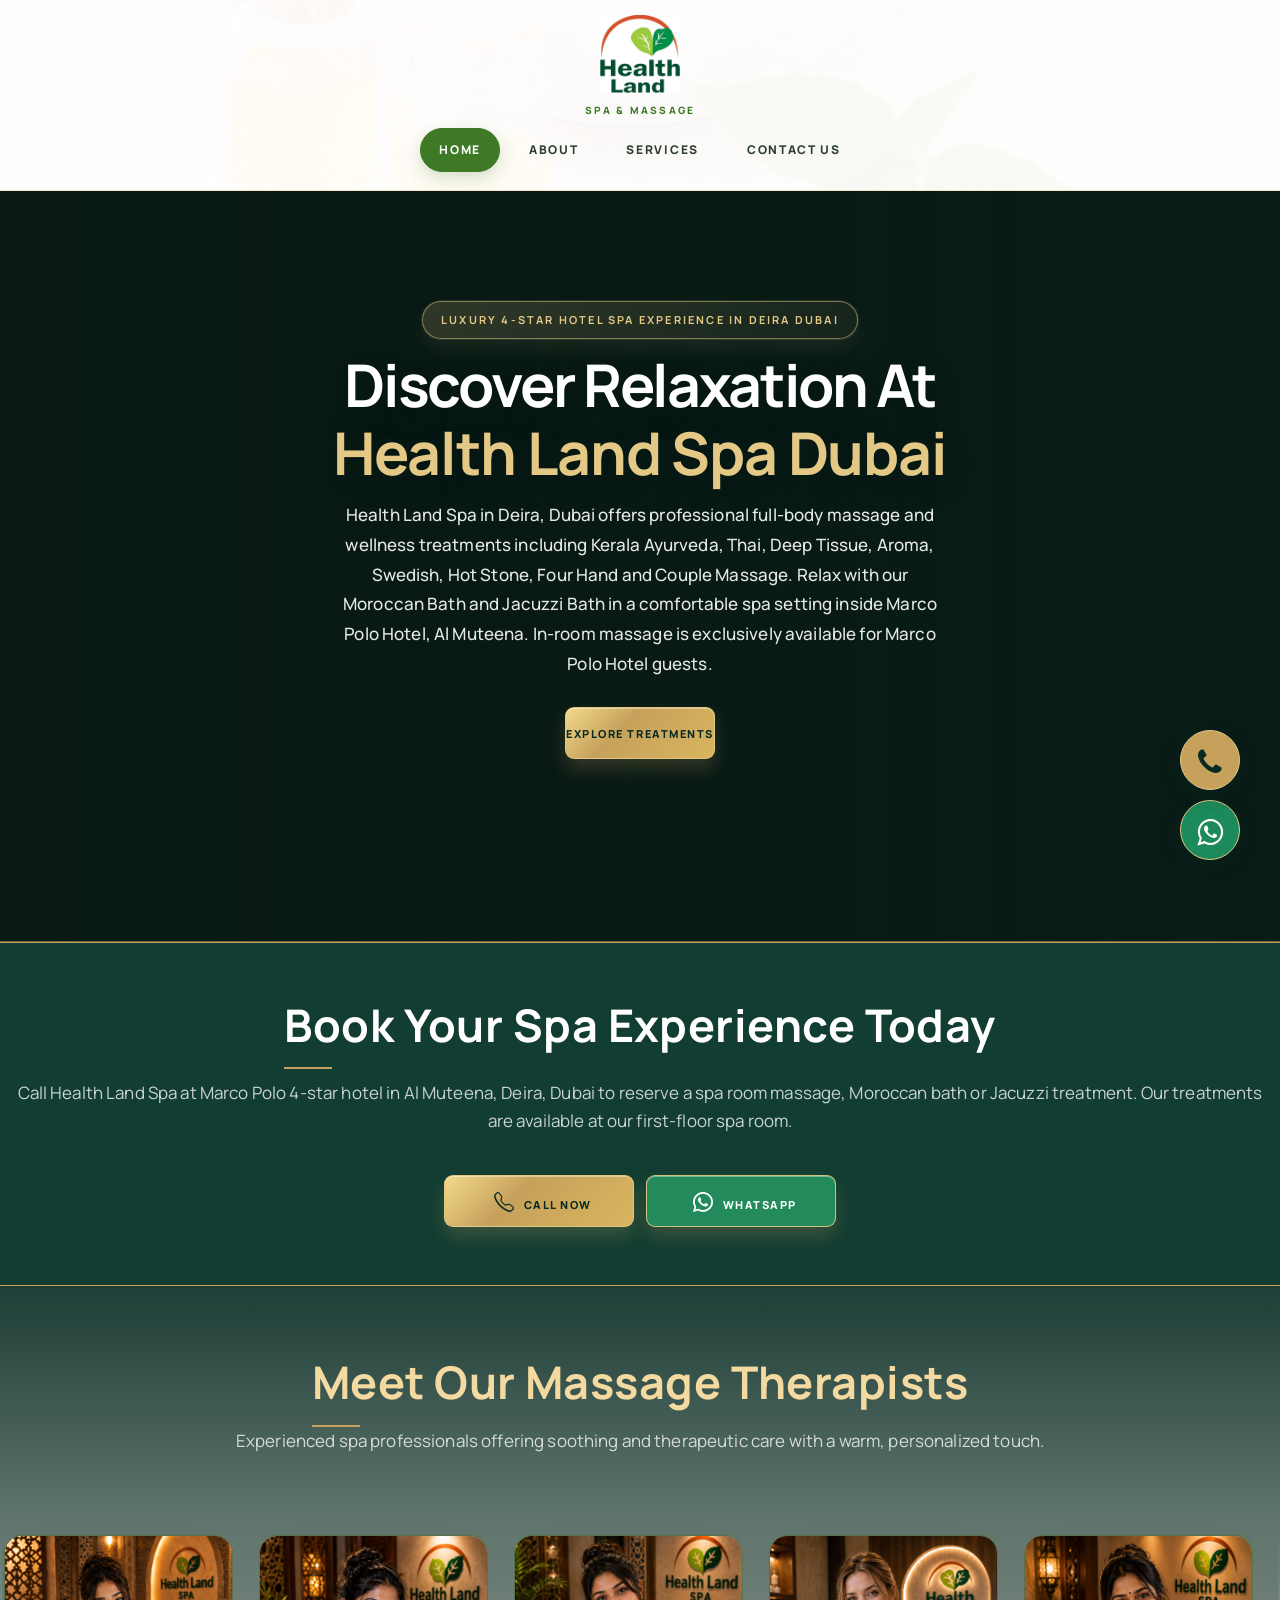
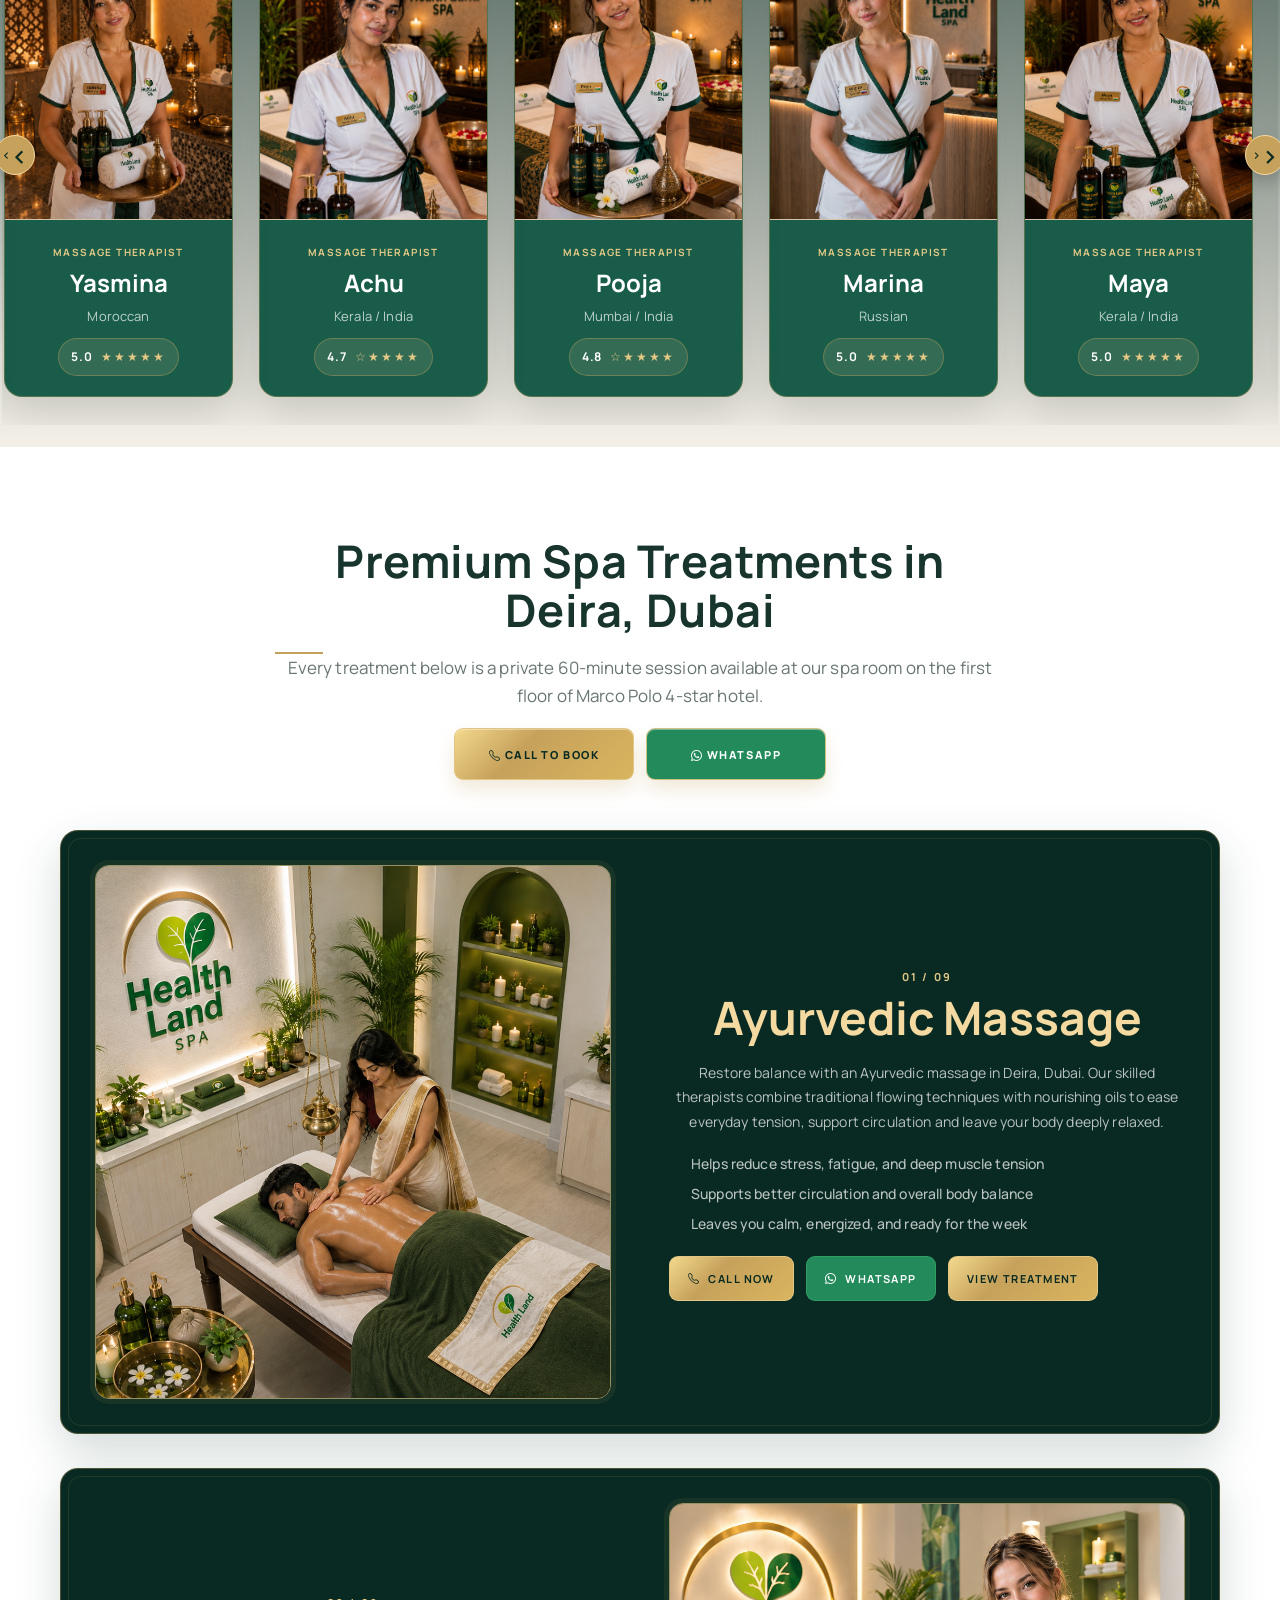
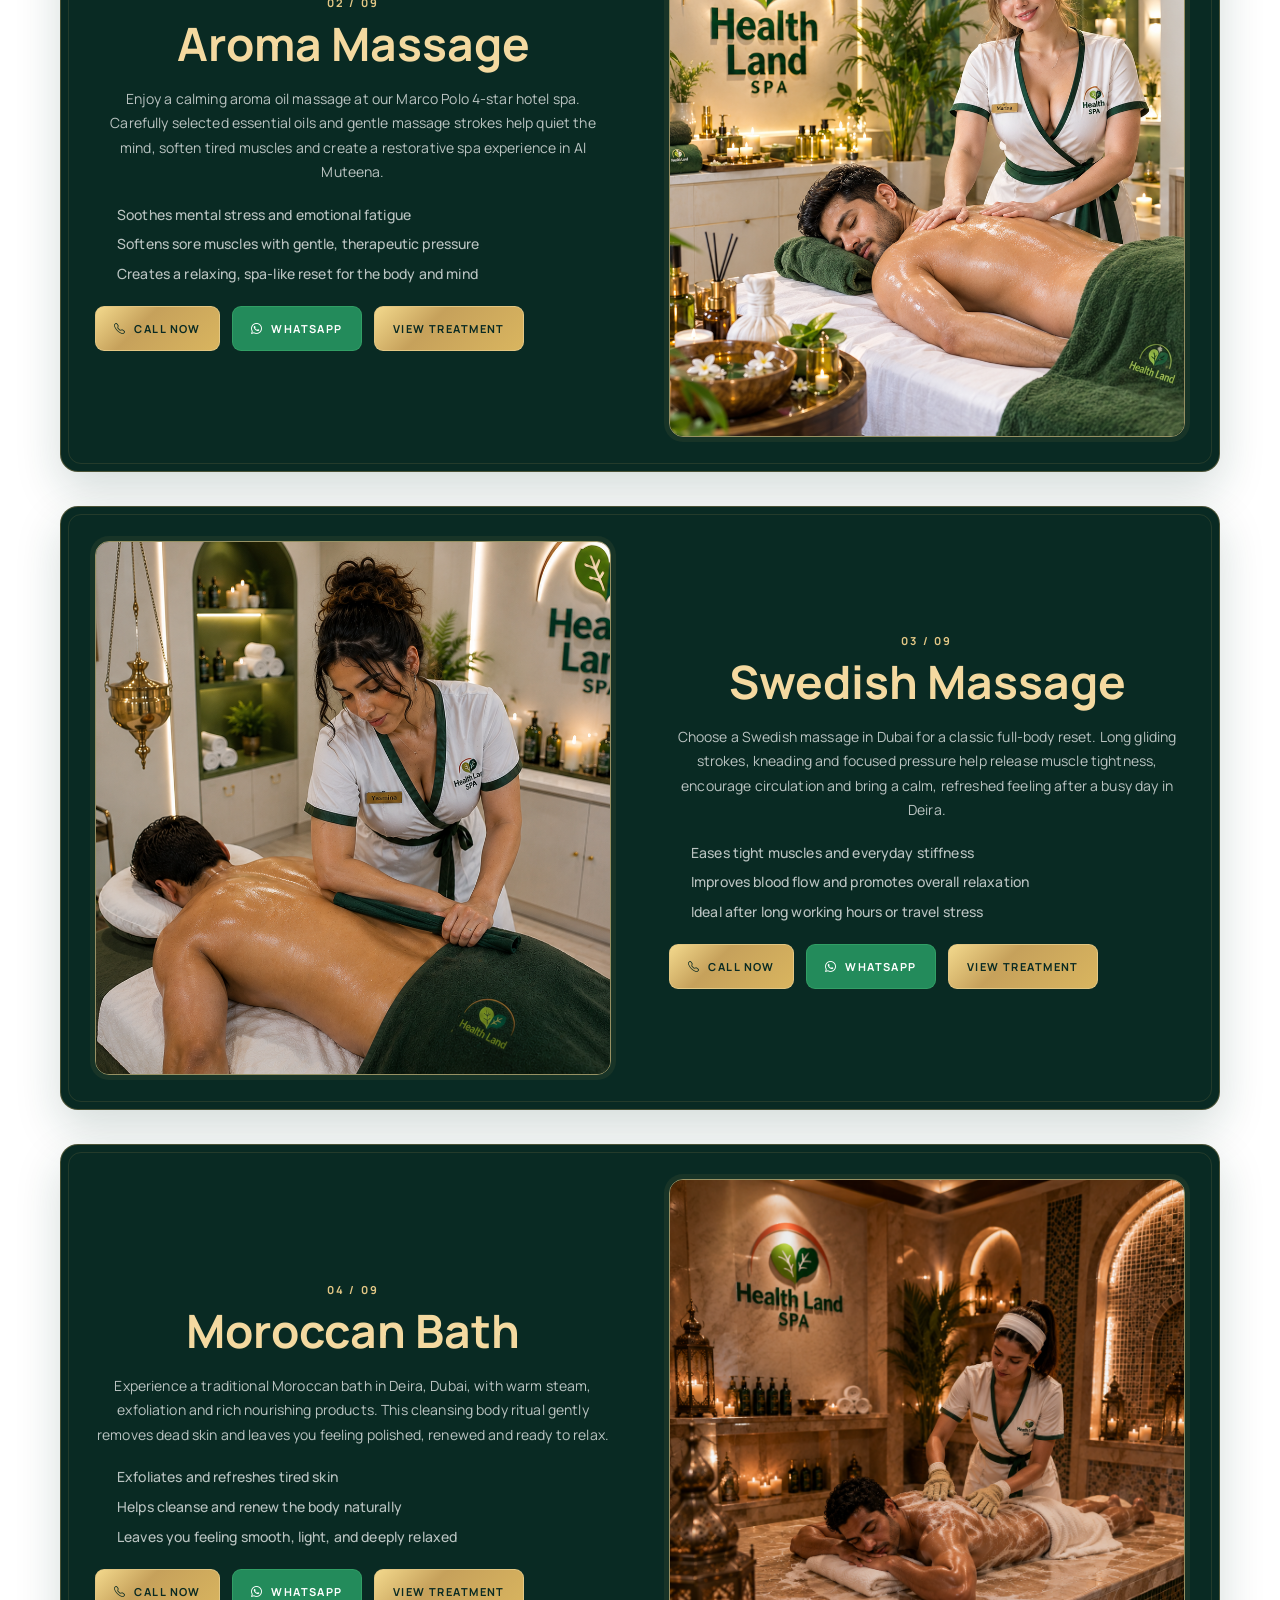
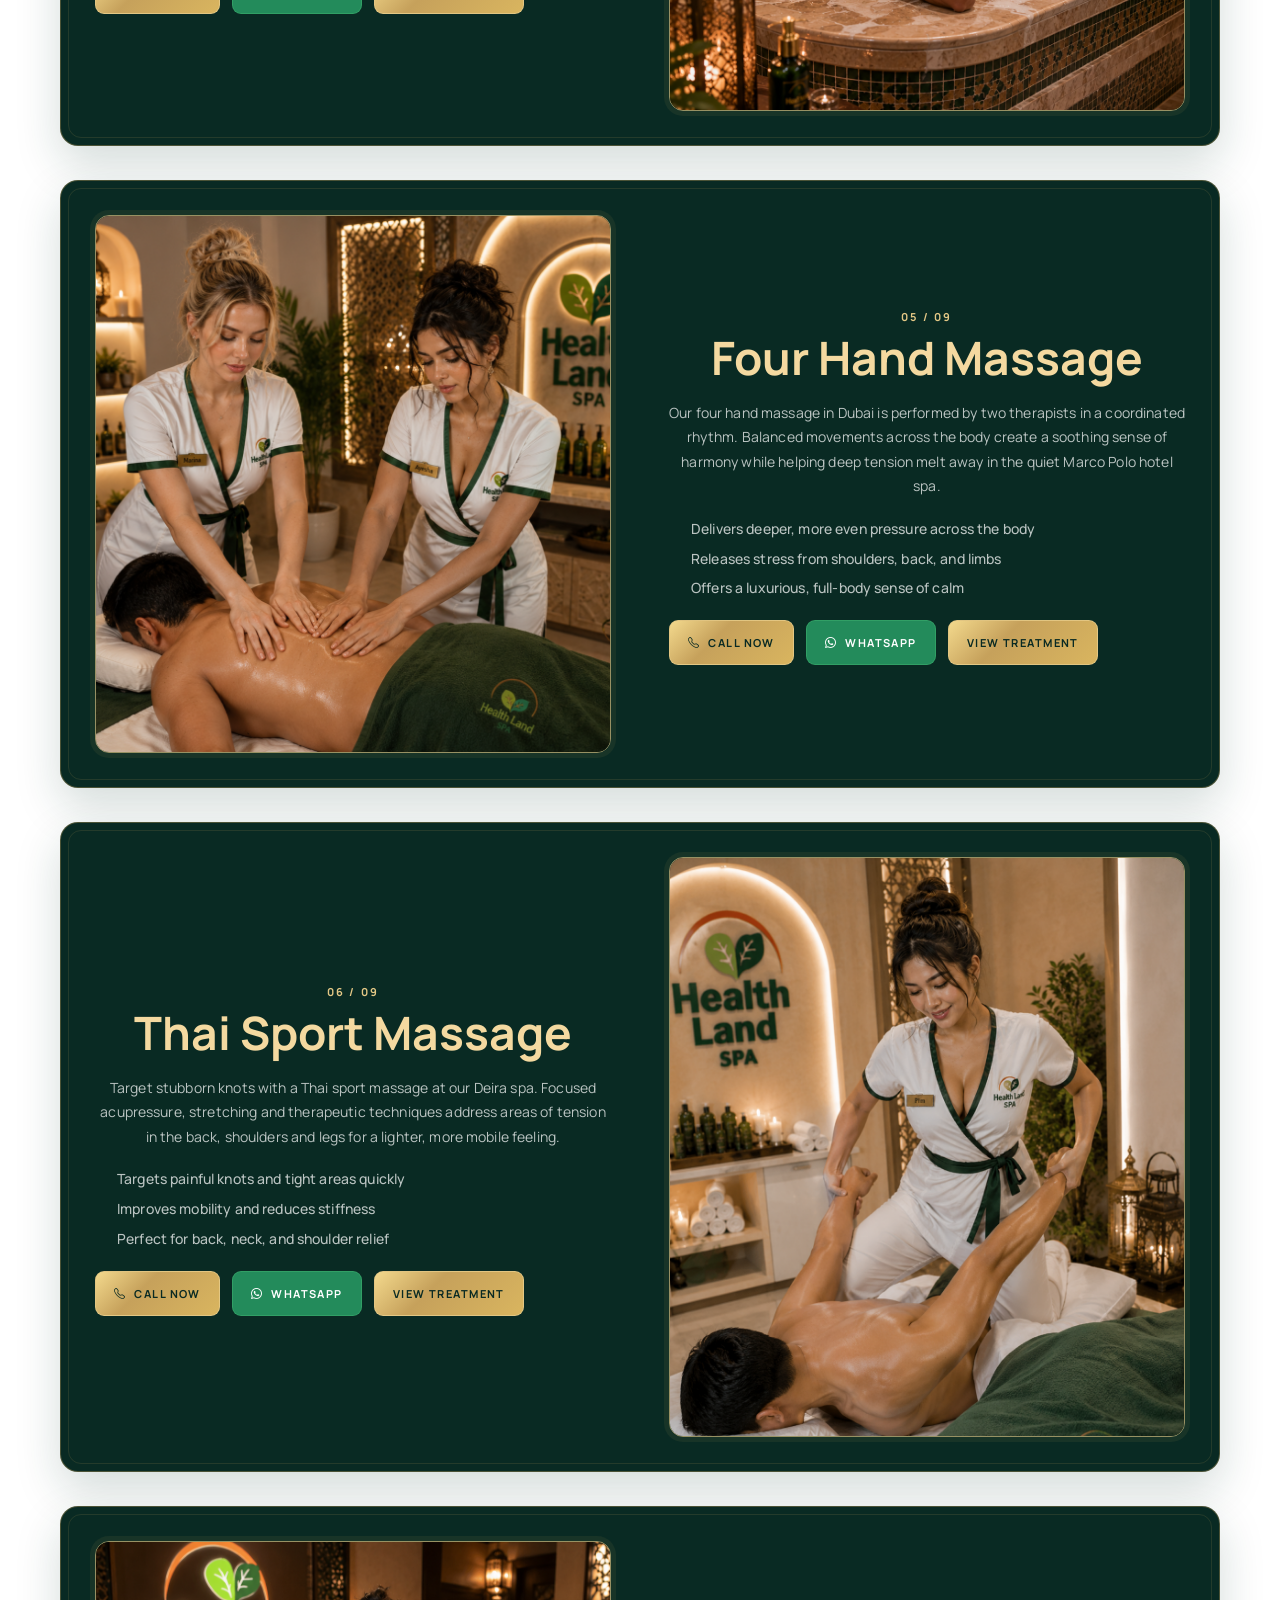
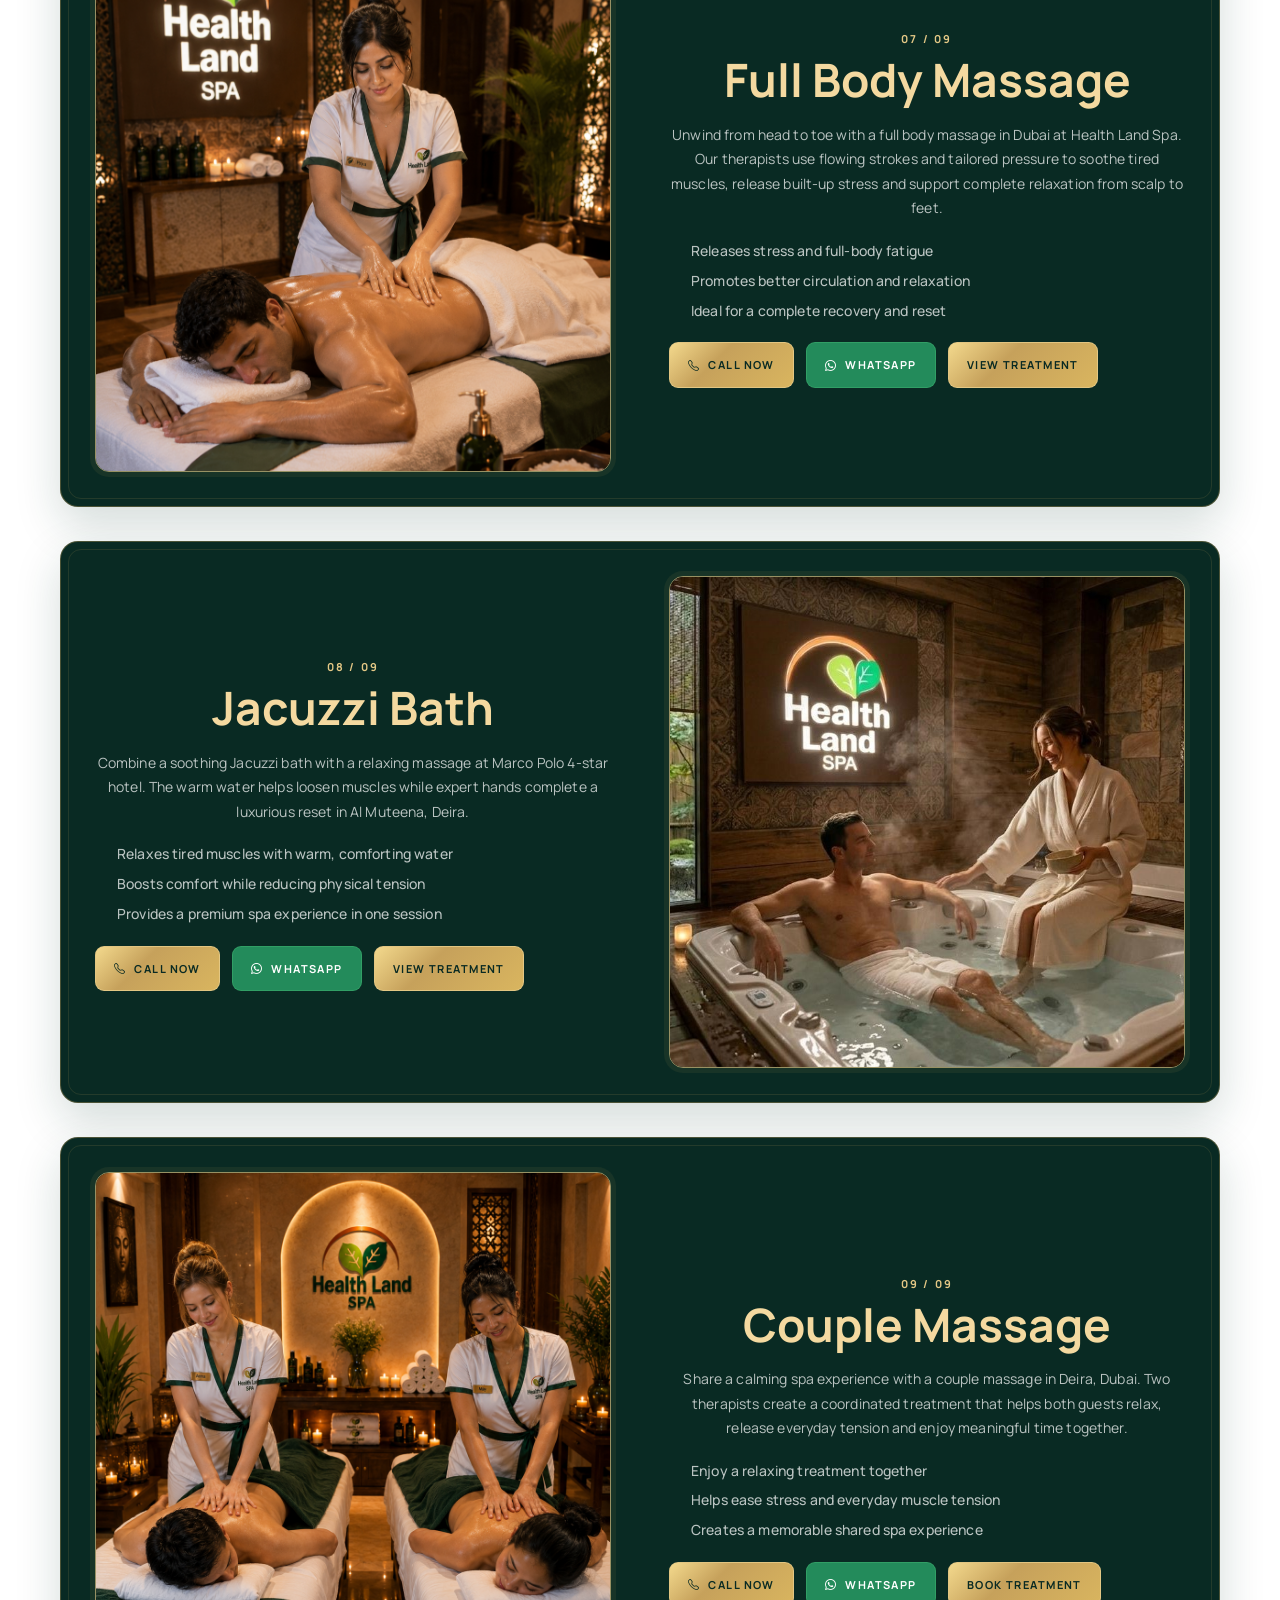
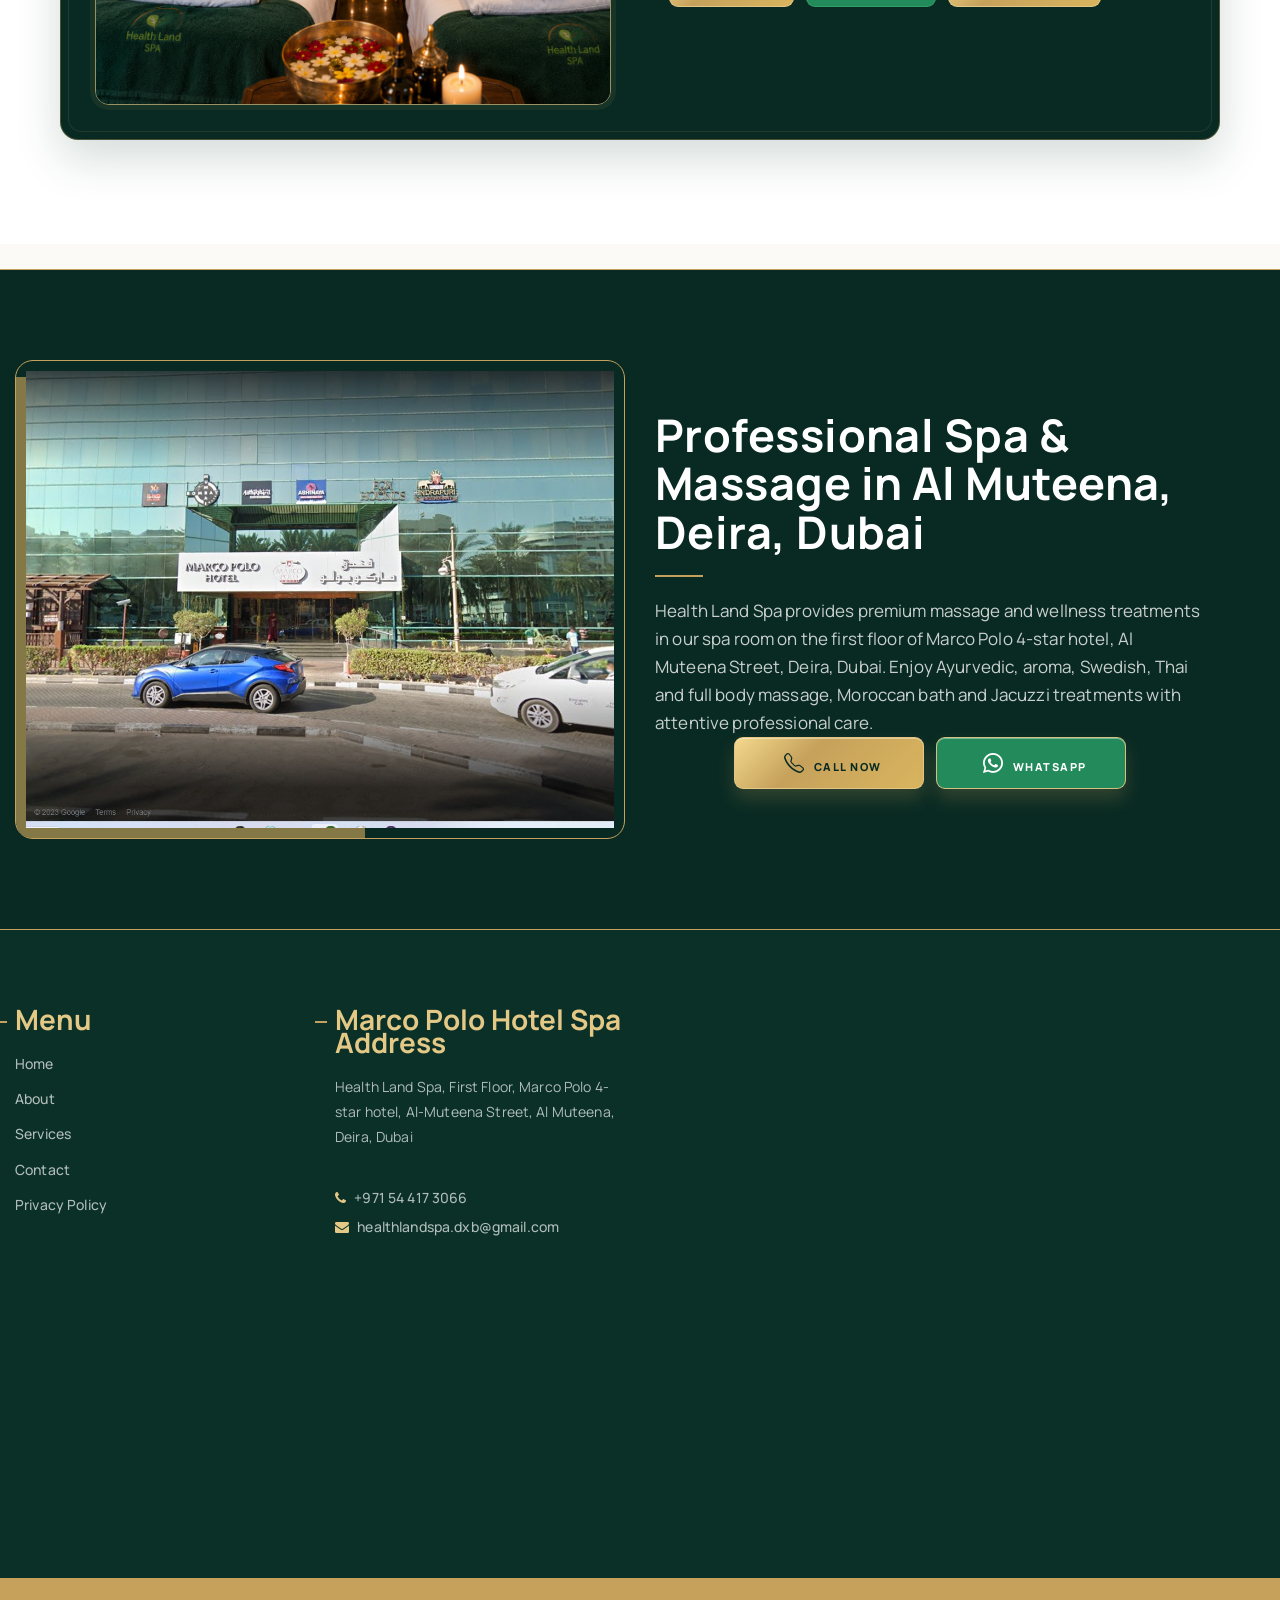
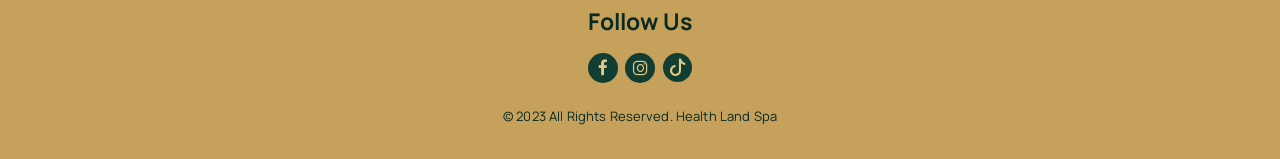
==== index.html @ 09508b59 "first commit" ====
<!DOCTYPE html>
<html lang="en">
   <head>
      <!-- basic -->
      <meta charset="utf-8">
      <meta http-equiv="X-UA-Compatible" content="IE=edge">
      <!-- mobile metas -->
      <meta name="viewport" content="width=device-width, initial-scale=1">
      <meta name="viewport" content="initial-scale=1, maximum-scale=1">
      <!-- site metas -->
      <title>Health Land Spa | Massage &amp; Moroccan Bath in Deira, Dubai</title>
      <meta name="title" content="Health Land Spa &amp; Massage | Al Muteena, Deira, Dubai">
      <meta property="og:title" content="Health Land Spa &amp; Massage at Marco Polo 4-Star Hotel, Deira Dubai" />
      <meta property="og:description" content="Premium Massage, Jacuzzi bath and Moroccan bath treatments at Health Land Spa inside Marco Polo 4-star hotel in Al Muteena, Deira, Dubai." />
      <meta name="keywords" content="spa in Deira Dubai, spa in Al Muteena, massage center Deira, massage in Dubai, premium spa Dubai, Marco Polo 4-star hotel spa, Moroccan bath Dubai, Jacuzzi bath Dubai, Ayurvedic massage Dubai, aroma massage Deira, Swedish massage Dubai, Thai massage Deira, full body massage Dubai, four hand massage Dubai">
      <meta name="description" content="Health Land Spa is a premium spa and massage center inside Marco Polo 4-star hotel in Al Muteena, Deira, Dubai. Enjoy Ayurvedic, aroma, Swedish, Thai and full body massage, Moroccan bath and Jacuzzi treatments.">
      <meta name="robots" content="index, follow">
      <meta name="geo.region" content="AE-DU">
      <meta name="geo.placename" content="Al Muteena, Deira, Dubai">
      <meta name="geo.position" content="25.273743;55.318603">
      <meta name="author" content="">
      <script type="application/ld+json">
      {
         "@context": "https://schema.org",
         "@type": "DaySpa",
         "name": "Health Land Spa & Massage",
         "description": "Premium Massage, Moroccan bath and Jacuzzi spa treatments inside Marco Polo 4-star hotel in Al Muteena, Deira, Dubai.",
         "url": "https://healthlandspadubai.com/",
         "telephone": "+971544173066",
         "email": "healthlandspa.dxb@gmail.com",
         "priceRange": "AED 120-220",
         "address": { "@type": "PostalAddress", "streetAddress": "First Floor, Marco Polo 4-star Hotel, Al-Muteena Street", "addressLocality": "Deira, Dubai", "addressCountry": "AE" },
         "geo": { "@type": "GeoCoordinates", "latitude": 25.273743, "longitude": 55.318603 },
         "hasOfferCatalog": { "@type": "OfferCatalog", "name": "Spa and massage treatments", "itemListElement": [
            { "@type": "Offer", "itemOffered": { "@type": "Service", "name": "Ayurvedic Massage in Dubai" } },
            { "@type": "Offer", "itemOffered": { "@type": "Service", "name": "Aroma Massage in Deira" } },
            { "@type": "Offer", "itemOffered": { "@type": "Service", "name": "Moroccan Bath in Dubai" } },
            { "@type": "Offer", "itemOffered": { "@type": "Service", "name": "Jacuzzi Bath with Massage" } },
            { "@type": "Offer", "itemOffered": { "@type": "Service", "name": "Swedish Massage in Dubai" } },
            { "@type": "Offer", "itemOffered": { "@type": "Service", "name": "Thai Sport Massage in Deira" } },
            { "@type": "Offer", "itemOffered": { "@type": "Service", "name": "Full Body Massage in Dubai" } },
            { "@type": "Offer", "itemOffered": { "@type": "Service", "name": "Four Hand Massage in Dubai" } },
            { "@type": "Offer", "itemOffered": { "@type": "Service", "name": "Couple Massage in Dubai" } }
         ] }
      }
      </script>
      <!-- bootstrap css -->
      <link rel="stylesheet" href="css/bootstrap.min.css">
      <!-- style css -->
      <link rel="stylesheet" href="css/style.css">
      <!-- Responsive-->
      <link rel="stylesheet" href="css/responsive.css">
      <!-- fevicon -->
      <link rel="icon" href="icon/logo.png" type="image/gif" />
      <!-- Tweaks for older IEs-->
      <link rel="stylesheet" href="css/owl.carousel.min.css">
      <link rel="stylesheet" href="https://netdna.bootstrapcdn.com/font-awesome/4.0.3/css/font-awesome.css">
<!--      <link rel="stylesheet" href="https://cdnjs.cloudflare.com/ajax/libs/font-awesome/6.4.0/css/brands.min.css" integrity="sha512-9YHSK59/rjvhtDcY/b+4rdnl0V4LPDWdkKceBl8ZLF5TB6745ml1AfluEU6dFWqwDw9lPvnauxFgpKvJqp7jiQ==" crossorigin="anonymous" referrerpolicy="no-referrer" />-->
      <link rel="stylesheet" href="https://cdn.jsdelivr.net/npm/bootstrap-icons@1.7.2/font/bootstrap-icons.css">

      <link rel="stylesheet" href="css/bootstrap-datepicker.min.css">
      <!--[if lt IE 9]>
      <script src="https://oss.maxcdn.com/html5shiv/3.7.3/html5shiv.min.js"></script>
      <script src="https://oss.maxcdn.com/respond/1.4.2/respond.min.js"></script><![endif]-->
   </head>
   <!-- body -->
   <body class="main-layout">
      <!-- loader  -->
      <div class="loader_bg">
         <div class="loader"><img src="images/loading.gif" alt="Health Land Spa loading"/></div>
      </div>
      <!-- end loader -->
      <div class="full_bg">
         <!-- header -->
         <header class="header-area">
            <div class="container">
               <div class="header-brand-row">
                  <div class="logo">
                     <a href="index.html" aria-label="Health Land Spa home" class="brand-block">
                        <img src="icon/logo.png" alt="Health Land Spa logo">
                        <span class="brand-text">
                           <em>Spa &amp; Massage</em>
                        </span>
                     </a>
                  </div>
               </div>
               <div class="header-nav-row">
                  <div class="navbar-area">
                     <nav class="site-navbar">
                        <ul>
                           <li><a class="active" href="index.html">Home</a></li>
                           <li><a href="about.html">About</a></li>
                           <li><a href="services.html">Services</a></li>
                           <li><a href="contact.html">Contact us</a></li>
                        </ul>
                        <button class="nav-toggler">
                        <span></span>
                        </button>
                     </nav>
                  </div>
               </div>
            </div>
         </header>
         <!-- end header inner -->
         <!-- premium welcome -->
         <section class="premium-hero" aria-labelledby="welcome-title">
            <div class="premium-glow" aria-hidden="true"></div>
            <div class="container">
               <div class="premium-hero-content">
                  <p class="eyebrow">Luxury 4-Star Hotel Spa Experience in Deira Dubai</p>
                  <h1 id="welcome-title">Discover Relaxation At<br><span>Health Land Spa Dubai</span></h1>
                  <p class="hero-intro">Health Land Spa in Deira, Dubai offers professional full-body massage and wellness treatments including Kerala Ayurveda, Thai, Deep Tissue, Aroma, Swedish, Hot Stone, Four Hand and Couple Massage. Relax with our Moroccan Bath and Jacuzzi Bath in a comfortable spa setting inside Marco Polo Hotel, Al Muteena. In-room massage is exclusively available for Marco Polo Hotel guests.</p>
                  <div class="hero-actions">
                     <a class="read_more" href="#services">Explore treatments</a>
                  </div>
               </div>
            
            </div>
         </section>
      </div>
      <!-- end banner -->
      <!-- appointment -->
      <div class="appointment">
         <div class="container">
            <div class="row">
               <div class="col-md-12 ">
                  <div class="titlepage text_align_center">
                     <h2 style="color: white;">Book Your Spa Experience Today</h2>
                     <p style="color: white;">
                        Call Health Land Spa at Marco Polo 4-star hotel in Al Muteena, Deira, Dubai to reserve a spa room massage, Moroccan bath or Jacuzzi treatment. Our treatments are available at our first-floor spa room.</p>
                  </div>
               </div>
               <div class="col-md-12">
                  <form id="request" class="main_form">
                     <div class="row">
                        <div class="col-md-12 booking-actions">
                           <a href="tel:+971544173066" class="read_more" > <i class="bi bi-telephone" style="font-size:20px;;padding-inline:8px"></i>Call Now</a>
                           <a href="https://api.whatsapp.com/send?phone=%2B971544173066&amp;data=" class="read_more whatsapp-button"><i class="bi bi-whatsapp" style="font-size:20px;;padding-inline:8px"></i>WhatsApp</a>
                        </div>
                     </div>
                  </form>
               </div>
            </div>
         </div>
      </div>
      <!-- end appointment -->
      <!-- staff -->
      <section class="staff-section" aria-labelledby="therapist-title">
         <div class="container">
            <div class="row">
               <div class="col-md-12">
                  <div class="titlepage text_align_center">
                     <h2 id="therapist-title">Meet Our Massage Therapists</h2>
                     <p>Experienced spa professionals offering soothing and therapeutic care with a warm, personalized touch.</p>
                  </div>
               </div>
            </div>
            <div class="staff-grid owl-carousel">
               <article class="staff-card">
                  <figure class="staff-image">
                     <img src="images/massage_therapist_deira_dubai/massage_therapist_1_maya-kerala-india.png" alt="Massage therapist Maya from Kerala, India">
                  </figure>
                  <div class="staff-meta">
                     <span class="staff-role">Massage Therapist</span>
                     <h3>Maya</h3>
                     <p class="staff-nationality">Kerala / India</p>
                     <div class="staff-rating" aria-label="5 star rating"><span>★★★★★</span><small>5.0</small></div>
                  </div>
               </article>
               <article class="staff-card">
                  <figure class="staff-image">
                     <img src="images/massage_therapist_deira_dubai/massage_therapist_2_marina-russian.png" alt="Massage therapist Marina from Russian">
                  </figure>
                  <div class="staff-meta">
                     <span class="staff-role">Massage Therapist</span>
                     <h3>Marina</h3>
                     <p class="staff-nationality">Russian</p>
                     <div class="staff-rating" aria-label="5 star rating"><span>★★★★★</span><small>5.0</small></div>
                  </div>
               </article>
               <article class="staff-card">
                  <figure class="staff-image">
                     <img src="images/massage_therapist_deira_dubai/massage_therapist_3_pooja-mumbai-india.png" alt="Massage therapist Pooja from Mumbai, India">
                  </figure>
                  <div class="staff-meta">
                     <span class="staff-role">Massage Therapist</span>
                     <h3>Pooja</h3>
                     <p class="staff-nationality">Mumbai / India</p>
                     <div class="staff-rating" aria-label="4 star rating"><span>★★★★☆</span><small>4.8</small></div>
                  </div>
               </article>
               <article class="staff-card">
                  <figure class="staff-image">
                     <img src="images/massage_therapist_deira_dubai/massage_therapist_4_achu-kerala-india.png" alt="Massage therapist Achu from Kerala, India">
                  </figure>
                  <div class="staff-meta">
                     <span class="staff-role">Massage Therapist</span>
                     <h3>Achu</h3>
                     <p class="staff-nationality">Kerala / India</p>
                     <div class="staff-rating" aria-label="4 star rating"><span>★★★★☆</span><small>4.7</small></div>
                  </div>
               </article>
               <article class="staff-card">
                  <figure class="staff-image">
                     <img src="images/massage_therapist_deira_dubai/massage_therapist_5_yasmina-moroccan.png" alt="Massage therapist Yasmina from Moroccan">
                  </figure>
                  <div class="staff-meta">
                     <span class="staff-role">Massage Therapist</span>
                     <h3>Yasmina</h3>
                     <p class="staff-nationality">Moroccan</p>
                     <div class="staff-rating" aria-label="5 star rating"><span>★★★★★</span><small>5.0</small></div>
                  </div>
               </article>
               <article class="staff-card">
                  <figure class="staff-image">
                     <img src="images/massage_therapist_deira_dubai/massage_therapist_6_neha-delhi-india.png" alt="Massage therapist Neha from Delhi, India">
                  </figure>
                  <div class="staff-meta">
                     <span class="staff-role">Massage Therapist</span>
                     <h3>Neha</h3>
                     <p class="staff-nationality">Delhi / India</p>
                     <div class="staff-rating" aria-label="4 star rating"><span>★★★★☆</span><small>4.8</small></div>
                  </div>
               </article>
               <article class="staff-card">
                  <figure class="staff-image">
                     <img src="images/massage_therapist_deira_dubai/massage_therapist_7_ayesha-pakistan.png" alt="Massage therapist Ayesha from Pakistan">
                  </figure>
                  <div class="staff-meta">
                     <span class="staff-role">Massage Therapist</span>
                     <h3>Ayesha</h3>
                     <p class="staff-nationality">Pakistan</p>
                     <div class="staff-rating" aria-label="4 star rating"><span>★★★★☆</span><small>4.7</small></div>
                  </div>
               </article>
               <article class="staff-card">
                  <figure class="staff-image">
                     <img src="images/massage_therapist_deira_dubai/massage_therapist_8_nada-egypt.png" alt="Massage therapist Nada from Egypt">
                  </figure>
                  <div class="staff-meta">
                     <span class="staff-role">Massage Therapist</span>
                     <h3>Nada</h3>
                     <p class="staff-nationality">Egypt</p>
                     <div class="staff-rating" aria-label="5 star rating"><span>★★★★★</span><small>5.0</small></div>
                  </div>
               </article>
               <article class="staff-card">
                  <figure class="staff-image">
                     <img src="images/massage_therapist_deira_dubai/massage_therapist_9_pim-thailand.png" alt="Massage therapist Pim from Thailand">
                  </figure>
                  <div class="staff-meta">
                     <span class="staff-role">Massage Therapist</span>
                     <h3>Pim</h3>
                     <p class="staff-nationality">Thailand</p>
                     <div class="staff-rating" aria-label="4 star rating"><span>★★★★☆</span><small>4.9</small></div>
                  </div>
               </article>
               <article class="staff-card">
                  <figure class="staff-image">
                     <img src="images/massage_therapist_deira_dubai/massage_therapist_10_zara-moroccan.png" alt="Massage therapist Zara from Moroccan">
                  </figure>
                  <div class="staff-meta">
                     <span class="staff-role">Massage Therapist</span>
                     <h3>Zara</h3>
                     <p class="staff-nationality">Moroccan</p>
                     <div class="staff-rating" aria-label="5 star rating"><span>★★★★★</span><small>5.0</small></div>
                  </div>
               </article>
            </div>
         </div>
      </section>
      <!-- end staff -->
      <div class="staff-lightbox" id="staff-lightbox" aria-hidden="true" role="dialog" aria-modal="true" aria-labelledby="staff-lightbox-name">
         <div class="staff-lightbox-backdrop" data-staff-close></div>
         <div class="staff-lightbox-panel">
            <button class="staff-lightbox-close" type="button" aria-label="Close staff image" data-staff-close>&times;</button>
            <button class="staff-lightbox-arrow staff-lightbox-prev" type="button" aria-label="Previous staff member">&#8249;</button>
            <figure class="staff-lightbox-image"><img src="" alt="" id="staff-lightbox-image"></figure>
            <div class="staff-lightbox-details">
               <span class="staff-role" id="staff-lightbox-role"></span>
               <h2 id="staff-lightbox-name"></h2>
               <p class="staff-nationality" id="staff-lightbox-nationality"></p>
               <div class="staff-rating" id="staff-lightbox-rating"></div>
            </div>
            <button class="staff-lightbox-arrow staff-lightbox-next" type="button" aria-label="Next staff member">&#8250;</button>
         </div>
      </div>
      <!-- services -->
      <div id="services" class="services">
         <div class="container">
            <div class="row">
               <div class="col-md-12">
                  <div class="titlepage text_align_center ">
                        <h2>Premium Spa Treatments in Deira, Dubai</h2>
                        <p>Every treatment below is a private 60-minute session available at our spa room on the first floor of Marco Polo 4-star hotel.</p>
                        <div class="booking-actions services-booking-actions"><a class="read_more" href="tel:+971544173066"><i class="bi bi-telephone"></i> Call to book</a><a class="read_more whatsapp-button" href="https://api.whatsapp.com/send?phone=%2B971544173066&amp;data="><i class="bi bi-whatsapp"></i> WhatsApp</a></div>
                  </div>
               </div>
            </div>
            <div class="row">
               <div class="col-md-12">
                  <div class="services_box service-panel text_align_left">
                     <figure><a class="service-image-link" href="services/ayurvedic-massage.html"><img src="images/massage_services/ayurvedic_massage-deira_dubai.png" alt="Ayurvedic massage treatment at Health Land Spa in Deira Dubai"/></a></figure>
                     <div class="service-panel-content">
                        <span class="service-number">01 / 09</span>
                        <h2><a class="service-title-link" href="services/ayurvedic-massage.html">Ayurvedic Massage</a></h2>
                        <p>Restore balance with an Ayurvedic massage in Deira, Dubai. Our skilled therapists combine traditional flowing techniques with nourishing oils to ease everyday tension, support circulation and leave your body deeply relaxed.</p>
                        <ul class="service-benefits">
                           <li>Helps reduce stress, fatigue, and deep muscle tension</li>
                           <li>Supports better circulation and overall body balance</li>
                           <li>Leaves you calm, energized, and ready for the week</li>
                        </ul>
                        <div class="service-cta-row">
                           <a class="service-call" href="tel:+971544173066"><i class="bi bi-telephone"></i> Call Now</a>
                           <a class="service-whatsapp" href="https://api.whatsapp.com/send?phone=%2B971544173066&amp;data=" target="_blank" rel="noopener"><i class="bi bi-whatsapp"></i> WhatsApp</a>
                           <a class="action" href="services/ayurvedic-massage.html">View Treatment</a>
                        </div>
                     </div>
                  </div>
               </div>
               <div class="col-md-12">
                  <div class="services_box service-panel reverse text_align_left">
                     <figure><a class="service-image-link" href="services/aroma-massage.html"><img src="images/massage_services/aroma_massage-spa_deira_dubai.png" alt="Aroma oil massage at a premium spa in Al Muteena Deira"/></a></figure>
                     <div class="service-panel-content">
                        <span class="service-number">02 / 09</span>
                        <h2><a class="service-title-link" href="services/aroma-massage.html">Aroma Massage</a></h2>
                        <p>Enjoy a calming aroma oil massage at our Marco Polo 4-star hotel spa. Carefully selected essential oils and gentle massage strokes help quiet the mind, soften tired muscles and create a restorative spa experience in Al Muteena.</p>
                        <ul class="service-benefits">
                           <li>Soothes mental stress and emotional fatigue</li>
                           <li>Softens sore muscles with gentle, therapeutic pressure</li>
                           <li>Creates a relaxing, spa-like reset for the body and mind</li>
                        </ul>
                        <div class="service-cta-row">
                           <a class="service-call" href="tel:+971544173066"><i class="bi bi-telephone"></i> Call Now</a>
                           <a class="service-whatsapp" href="https://api.whatsapp.com/send?phone=%2B971544173066&amp;data=" target="_blank" rel="noopener"><i class="bi bi-whatsapp"></i> WhatsApp</a>
                           <a class="action" href="services/aroma-massage.html">View Treatment</a>
                        </div>
                     </div>
                  </div>
               </div>
               <div class="col-md-12">
                  <div class="services_box service-panel text_align_left">
                     <figure><a class="service-image-link" href="services/swedish-massage.html"><img src="images/massage_services/swedish_spa_massage-deira_dubai.png" alt="Swedish massage at Health Land Spa Dubai"/></a></figure>
                     <div class="service-panel-content">
                        <span class="service-number">03 / 09</span>
                        <h2><a class="service-title-link" href="services/swedish-massage.html">Swedish Massage</a></h2>
                        <p>Choose a Swedish massage in Dubai for a classic full-body reset. Long gliding strokes, kneading and focused pressure help release muscle tightness, encourage circulation and bring a calm, refreshed feeling after a busy day in Deira.</p>
                        <ul class="service-benefits">
                           <li>Eases tight muscles and everyday stiffness</li>
                           <li>Improves blood flow and promotes overall relaxation</li>
                           <li>Ideal after long working hours or travel stress</li>
                        </ul>
                        <div class="service-cta-row">
                           <a class="service-call" href="tel:+971544173066"><i class="bi bi-telephone"></i> Call Now</a>
                           <a class="service-whatsapp" href="https://api.whatsapp.com/send?phone=%2B971544173066&amp;data=" target="_blank" rel="noopener"><i class="bi bi-whatsapp"></i> WhatsApp</a>
                           <a class="action" href="services/swedish-massage.html">View Treatment</a>
                        </div>
                     </div>
                  </div>
               </div>
               <div class="col-md-12">
                  <div class="services_box service-panel reverse text_align_left">
                     <figure><a class="service-image-link" href="services/moroccan-bath.html"><img src="images/massage_services/moroccan_bath_massage_spa-deira_dubai.png" alt="Traditional Moroccan bath treatment in Deira Dubai"/></a></figure>
                     <div class="service-panel-content">
                        <span class="service-number">04 / 09</span>
                        <h2><a class="service-title-link" href="services/moroccan-bath.html">Moroccan Bath</a></h2>
                        <p>Experience a traditional Moroccan bath in Deira, Dubai, with warm steam, exfoliation and rich nourishing products. This cleansing body ritual gently removes dead skin and leaves you feeling polished, renewed and ready to relax.</p>
                        <ul class="service-benefits">
                           <li>Exfoliates and refreshes tired skin</li>
                           <li>Helps cleanse and renew the body naturally</li>
                           <li>Leaves you feeling smooth, light, and deeply relaxed</li>
                        </ul>
                        <div class="service-cta-row">
                           <a class="service-call" href="tel:+971544173066"><i class="bi bi-telephone"></i> Call Now</a>
                           <a class="service-whatsapp" href="https://api.whatsapp.com/send?phone=%2B971544173066&amp;data=" target="_blank" rel="noopener"><i class="bi bi-whatsapp"></i> WhatsApp</a>
                           <a class="action" href="services/moroccan-bath.html">View Treatment</a>
                        </div>
                     </div>
                  </div>
               </div>
               <div class="col-md-12">
                  <div class="services_box service-panel text_align_left">
                     <figure><a class="service-image-link" href="services/four-hand-massage.html"><img src="images/massage_services/fourhand_massage-spa_deira_dubai.png" alt="Four hand massage treatment at Health Land Spa in Dubai"/></a></figure>
                     <div class="service-panel-content">
                        <span class="service-number">05 / 09</span>
                        <h2><a class="service-title-link" href="services/four-hand-massage.html">Four Hand Massage</a></h2>
                        <p>Our four hand massage in Dubai is performed by two therapists in a coordinated rhythm. Balanced movements across the body create a soothing sense of harmony while helping deep tension melt away in the quiet Marco Polo hotel spa.</p>
                        <ul class="service-benefits">
                           <li>Delivers deeper, more even pressure across the body</li>
                           <li>Releases stress from shoulders, back, and limbs</li>
                           <li>Offers a luxurious, full-body sense of calm</li>
                        </ul>
                        <div class="service-cta-row">
                           <a class="service-call" href="tel:+971544173066"><i class="bi bi-telephone"></i> Call Now</a>
                           <a class="service-whatsapp" href="https://api.whatsapp.com/send?phone=%2B971544173066&amp;data=" target="_blank" rel="noopener"><i class="bi bi-whatsapp"></i> WhatsApp</a>
                           <a class="action" href="services/four-hand-massage.html">View Treatment</a>
                        </div>
                     </div>
                  </div>
               </div>
               <div class="col-md-12">
                  <div class="services_box service-panel reverse text_align_left">
                     <figure><a class="service-image-link" href="services/thai-sport-massage.html"><img src="images/massage_services/thai_sport_massage-spa_deira_dubai.png" alt="Thai sport massage for targeted relief in Deira Dubai"/></a></figure>
                     <div class="service-panel-content">
                        <span class="service-number">06 / 09</span>
                        <h2><a class="service-title-link" href="services/thai-sport-massage.html">Thai Sport Massage</a></h2>
                        <p>Target stubborn knots with a Thai sport massage at our Deira spa. Focused acupressure, stretching and therapeutic techniques address areas of tension in the back, shoulders and legs for a lighter, more mobile feeling.</p>
                        <ul class="service-benefits">
                           <li>Targets painful knots and tight areas quickly</li>
                           <li>Improves mobility and reduces stiffness</li>
                           <li>Perfect for back, neck, and shoulder relief</li>
                        </ul>
                        <div class="service-cta-row">
                           <a class="service-call" href="tel:+971544173066"><i class="bi bi-telephone"></i> Call Now</a>
                           <a class="service-whatsapp" href="https://api.whatsapp.com/send?phone=%2B971544173066&amp;data=" target="_blank" rel="noopener"><i class="bi bi-whatsapp"></i> WhatsApp</a>
                           <a class="action" href="services/thai-spot-massage.html">View Treatment</a>
                        </div>
                     </div>
                  </div>
               </div>
               <div class="col-md-12">
                  <div class="services_box service-panel text_align_left">
                     <figure><a class="service-image-link" href="services/full-body-massage.html"><img src="images/massage_services/full_body_massage_spa-deira_dubai.png" alt="Full body head to toe massage in Dubai"/></a></figure>
                     <div class="service-panel-content">
                        <span class="service-number">07 / 09</span>
                        <h2><a class="service-title-link" href="services/full-body-massage.html">Full Body Massage</a></h2>
                        <p>Unwind from head to toe with a full body massage in Dubai at Health Land Spa. Our therapists use flowing strokes and tailored pressure to soothe tired muscles, release built-up stress and support complete relaxation from scalp to feet.</p>
                        <ul class="service-benefits">
                           <li>Releases stress and full-body fatigue</li>
                           <li>Promotes better circulation and relaxation</li>
                           <li>Ideal for a complete recovery and reset</li>
                        </ul>
                        <div class="service-cta-row">
                           <a class="service-call" href="tel:+971544173066"><i class="bi bi-telephone"></i> Call Now</a>
                           <a class="service-whatsapp" href="https://api.whatsapp.com/send?phone=%2B971544173066&amp;data=" target="_blank" rel="noopener"><i class="bi bi-whatsapp"></i> WhatsApp</a>
                           <a class="action" href="services/full-body-massage.html">View Treatment</a>
                        </div>
                     </div>
                  </div>
               </div>
               <div class="col-md-12">
                  <div class="services_box service-panel reverse text_align_left">
                     <figure><a class="service-image-link" href="services/jacuzzi-bath-massage.html"><img src="images/massage_services/jacuzzi_massage_spa-deira_dubai.jpeg" alt="Jacuzzi bath with massage at a hotel spa in Deira Dubai"/></a></figure>
                     <div class="service-panel-content">
                        <span class="service-number">08 / 09</span>
                        <h2><a class="service-title-link" href="services/jacuzzi-bath-massage.html">Jacuzzi Bath</a></h2>
                        <p>Combine a soothing Jacuzzi bath with a relaxing massage at Marco Polo 4-star hotel. The warm water helps loosen muscles while expert hands complete a luxurious reset in Al Muteena, Deira.</p>
                        <ul class="service-benefits">
                           <li>Relaxes tired muscles with warm, comforting water</li>
                           <li>Boosts comfort while reducing physical tension</li>
                           <li>Provides a premium spa experience in one session</li>
                        </ul>
                        <div class="service-cta-row">
                           <a class="service-call" href="tel:+971544173066"><i class="bi bi-telephone"></i> Call Now</a>
                           <a class="service-whatsapp" href="https://api.whatsapp.com/send?phone=%2B971544173066&amp;data=" target="_blank" rel="noopener"><i class="bi bi-whatsapp"></i> WhatsApp</a>
                           <a class="action" href="services/jacuzzi-bath-massage.html">View Treatment</a>
                        </div>
                     </div>
                  </div>
               </div>
               <div class="col-md-12">
                  <div class="services_box service-panel text_align_left">
                     <figure><a class="service-image-link" href="services/couple-massage.html"><img src="images/massage_services/couple_massage-spa_deira_dubai.png" alt="Couple massage treatment at Health Land Spa in Deira Dubai"/></a></figure>
                     <div class="service-panel-content">
                        <span class="service-number">09 / 09</span>
                        <h2><a class="service-title-link" href="services/couple-massage.html">Couple Massage</a></h2>
                        <p>Share a calming spa experience with a couple massage in Deira, Dubai. Two therapists create a coordinated treatment that helps both guests relax, release everyday tension and enjoy meaningful time together.</p>
                        <ul class="service-benefits">
                           <li>Enjoy a relaxing treatment together</li>
                           <li>Helps ease stress and everyday muscle tension</li>
                           <li>Creates a memorable shared spa experience</li>
                        </ul>
                        <div class="service-cta-row">
                           <a class="service-call" href="tel:+971544173066"><i class="bi bi-telephone"></i> Call Now</a>
                           <a class="service-whatsapp" href="https://api.whatsapp.com/send?phone=%2B971544173066&amp;data=" target="_blank" rel="noopener"><i class="bi bi-whatsapp"></i> WhatsApp</a>
                           <a class="action" href="contact.html">Book Treatment</a>
                        </div>
                     </div>
                  </div>
               </div>
            </div>
         </div>
      </div>
      <br/>

      <div id="about" class="about">
         <div class="container_width">
            <div class="row d_flex grig">
               <div class="col-md-6">
                  <div class="about_img">
                     <figure><img src="images/shop_banner.jpeg" alt="Health Land Spa reception inside Marco Polo Hotel in Deira Dubai"/>
                     </figure>
                  </div>
               </div>
               <div class="col-md-6 order">
                  <div class="titlepage text_align_left">
                     <h2 style="color: white;">Professional Spa &amp; Massage in Al Muteena, Deira, Dubai</h2>
                     <p style="color: white;">Health Land Spa provides premium massage and wellness treatments in our spa room on the first floor of Marco Polo 4-star hotel, Al Muteena Street, Deira, Dubai. Enjoy Ayurvedic, aroma, Swedish, Thai and full body massage, Moroccan bath and Jacuzzi treatments with attentive professional care.</p>
                     <div class="booking-actions"><a class="read_more" href="tel:+971544173066"><i class="bi bi-telephone" style="font-size:20px;;padding-inline:8px"></i>Call Now</a><a class="read_more whatsapp-button" href="https://api.whatsapp.com/send?phone=%2B971544173066&amp;data="><i class="bi bi-whatsapp" style="font-size:20px;;padding-inline:8px"></i>WhatsApp</a></div>
                  </div>
               </div>
            </div>
         </div>
      </div>
      <!-- end about -->
      <!-- end customers -->
      <!--  footer -->
      <footer>
         <div id="contact" class="footer">
            <div class="container">
               <div class="row">
                  <div class="col-md-6">
                     <div class="row">
                        <div class="col-lg-6 col-md-12">
                           <div class="hedingh3 text_align_left">
                              <h3>Menu</h3>
                              <ul class="menu_footer">
                                 <li><a href="index.html">Home</a></li>
                                 <li><a href="about.html">About</a></li>
                                 <li><a href="services.html">Services</a></li>
                                 <li><a href="contact.html">Contact</a></li>
                                 <li><a href="privacy-policy.html">Privacy Policy</a></li>
                              </ul>
                           </div>
                        </div>
                        <div class="col-lg-6 col-md-12">
                           <div class="hedingh3  text_align_left">
                              <h3>Marco Polo Hotel Spa Address</h3>
                              <p>Health Land Spa, First Floor, Marco Polo 4-star hotel, Al-Muteena Street, Al Muteena, Deira, Dubai</p>
                              <ul class="top_infomation">
                                 <li><a href="tel:+971 544173066"><i class="fa fa-phone" aria-hidden="true"></i>
                                    +971 54 417 3066</a>
                                 </li>
                                 <li><i class="fa fa-envelope" aria-hidden="true"></i>
                                    <a href="mailto:healthlandspa.dxb@gmail.com">healthlandspa.dxb@gmail.com</a>
                                 </li>
                              </ul>
                           </div>
                        </div>
                     </div>
                  </div>
                  <div class="col-lg-6" style="min-height: 500px;">
                    <div class="h-100">
                        <iframe class="w-100 h-100"
                                src="https://www.google.com/maps/embed?pb=!1m18!1m12!1m3!1d877.3119406832591!2d55.3186022796266!3d25.27374316073289!2m3!1f0!2f0!3f0!3m2!1i1024!2i768!4f13.1!3m3!1m2!1s0x3e5f5d10b13908a7%3A0xa16463b918fbbe7c!2sHealth%20Land%20Spa!5e0!3m2!1sen!2sin!4v1686594111915!5m2!1sen!2sin"
                                frameborder="0" style="border:0;" allowfullscreen="true" aria-hidden="false" tabindex="0"></iframe>

                    </div>
                  </div>
               </div>
            </div>
            <div class="copyright">
               <div class="container">
                  <div class="row">
                     <div class="col-md-12">
                        <div class="follow text_align_center">
                           <h3>Follow Us</h3>
                           <ul class="social_icon ">
                              <li><a href="https://www.facebook.com/profile.php?id=100088183011534"><i class="fa fa-facebook" aria-hidden="true"></i></a></li>
                              <li><a href="https://www.instagram.com/healthlandspa2737/"><i class="fa fa-instagram" aria-hidden="true"></i></a></li>
<!--                              <li><a href="https://vm.tiktok.com/ZSLjrrAmM/"><i class="fa fa-twitter" aria-hidden="true"></i></a></li>-->
                              <li><a> <i class="bi bi-tiktok" aria-hidden="true" style="padding:3px 6px"></i></a></li>
                           </ul>
                        </div>
                     </div>
                     <div class="col-md-12">
                        <p>© 2023 All Rights Reserved. <a href="">Health Land Spa</a></p>
                     </div>
                  </div>
               </div>
            </div>
         </div>
      </footer>
      <!-- end footer -->
      <a href="https://api.whatsapp.com/send?phone=%2B971544173066&data=" class="float1">
         <i class="fa fa-whatsapp whatsapp-float"></i>
      </a>
      <a href="tel:+971 544173066" class="float2">
         <i class="fa fa-phone call-float" aria-hidden="true"></i>
      </a>
      <!-- Javascript files-->
      <script src="js/jquery.min.js"></script>
      <script src="js/bootstrap.bundle.min.js"></script>
      <script src="js/jquery-3.0.0.min.js"></script>
      <script src="js/owl.carousel.min.js"></script>
      <script src="js/bootstrap-datepicker.min.js"></script>
      <script src="js/custom.js"></script>
      <script>
         const revealItems = document.querySelectorAll('.services_box, .appointment .titlepage, .about_img');
         const revealObserver = new IntersectionObserver((entries) => {
            entries.forEach((entry) => {
               if (entry.isIntersecting) {
                  entry.target.classList.add('is-visible');
                  revealObserver.unobserve(entry.target);
               }
            });
         }, { threshold: 0.16 });
         revealItems.forEach((item) => revealObserver.observe(item));
      </script>
   </body>
</html>
---- css/style.css ----
/*--------------------------------------------------------------------- 
File Name: style.css 
---------------------------------------------------------------------*/


/*--------------------------------------------------------------------- 
import Fonts -
--------------------------------------------------------------------*/

@import url('https://fonts.googleapis.com/css2?family=Manrope:wght@400;500;600;700;800&display=swap');

/*****---------------------------------------- 1) 
 2) font-family: 'Manrope', sans-serif;
 ----------------------------------------*****/


/*--------------------------------------------------------------------- 
import Files 
---------------------------------------------------------------------*/

@import url(normalize.css);
@import url(icomoon.css);
@import url(font-awesome.min.css);
@import url(nice-select.css);

/*--------------------------------------------------------------------- 
basic 
---------------------------------------------------------------------*/

* {
    box-sizing: border-box !important;
}

.container {
    max-width: 1670px;
}

html {
    scroll-behavior: smooth;
    overflow-x: hidden;
}

body {
    color: #666666;
    font-size: 14px;
    font-family: 'Manrope', sans-serif;
    line-height: 1.80857;
    font-weight: normal;
    overflow-x: hidden;
}

a {
    color: #1f1f1f;
    text-decoration: none !important;
    outline: none !important;
    -webkit-transition: all .3s ease-in-out;
    -moz-transition: all .3s ease-in-out;
    -ms-transition: all .3s ease-in-out;
    -o-transition: all .3s ease-in-out;
    transition: all .3s ease-in-out;
}

h1,
h2,
h3,
h4,
h5,
h6 {
    letter-spacing: 0;
    font-weight: normal;
    position: relative;
    padding: 0;
    font-weight: normal;
    line-height: normal;
    color: #111111;
    margin: 0
}

h1 {
    font-size: 24px;
}

h2 {
    font-size: 22px;
}

h3 {
    font-size: 18px;
}

h4 {
    font-size: 16px
}

h5 {
    font-size: 14px
}

h6 {
    font-size: 13px
}

*,
*::after,
*::before {
    -webkit-box-sizing: border-box;
    -moz-box-sizing: border-box;
    box-sizing: border-box;
}

h1 a,
h2 a,
h3 a,
h4 a,
h5 a,
h6 a {
    color: #212121;
    text-decoration: none!important;
    opacity: 1
}

button:focus {
    outline: none;
}

ul,
li,
ol {
    margin: 0px;
    padding: 0px;
    list-style: none;
}

p {
    margin: 0px;
    font-weight: normal;
    font-size: 17px;
    line-height: 28px;
    color: #2d2d2d;
}

a {
    color: #222222;
    text-decoration: none;
    outline: none !important;
}

a,
.btn {
    text-decoration: none !important;
    outline: none !important;
    -webkit-transition: all .3s ease-in-out;
    -moz-transition: all .3s ease-in-out;
    -ms-transition: all .3s ease-in-out;
    -o-transition: all .3s ease-in-out;
    transition: all .3s ease-in-out;
}

img {
    max-width: 100%;
    height: auto;
}

 :focus {
    outline: 0;
}

.btn-custom {
    margin-top: 20px;
    background-color: transparent !important;
    border: 2px solid #ddd;
    padding: 12px 40px;
    font-size: 16px;
}

.lead {
    font-size: 18px;
    line-height: 30px;
    color: #767676;
    margin: 0;
    padding: 0;
}

.form-control:focus {
    border-color: #ffffff !important;
    box-shadow: 0 0 0 .2rem rgba(255, 255, 255, .25);
}

.navbar-form input {
    border: none !important;
}

.badge {
    font-weight: 500;
}

blockquote {
    margin: 20px 0 20px;
    padding: 30px;
}

button {
    border: 0;
    margin: 0;
    padding: 0;
    cursor: pointer;
}

.full {
    float: left;
    width: 100%;
}

.full {
    width: 100%;
    float: left;
    margin: 0;
    padding: 0;
}

.titlepage {
    padding-bottom: 40px;
}

.titlepage h2 {
    font-size: 45px;
    color: #2d2d2d;
    line-height: 50px;
    font-weight: bold;
    padding: 0;
    display: inline-block;
}

.titlepage p {
    padding-top: 0px;
}

.d_flex {
    display: flex;
    align-items: center;
    flex-wrap: wrap;
}

.read_more {
    font-size: 16px;
    background: #363636;
    max-width: 204px;
    width: 100%;
    transition: ease-in all 0.5s;
    color: #fff;
    display: block;
    height: 61px;
    line-height: 61px;
    text-align: center;
    border-radius: 30px;
    text-transform: uppercase;
    font-weight: bold;
}

.read_more:hover {
    background: #3e7926;
    color: #fff;
}

.text_align_left {
    text-align: left;
}

.text_align_right {
    text-align: right;
}

.text_align_center {
    text-align: center;
}

.img_responsive {
    max-width: 100%;
}


/**-- heading section --**/


/*---------------------------- preloader area ----------------------------*/

.loader_bg {
    position: fixed;
    z-index: 9999999;
    background: #fff;
    width: 100%;
    height: 100%;
}

.loader {
    height: 100%;
    width: 100%;
    position: absolute;
    left: 0;
    top: 0;
    display: flex;
    justify-content: center;
    align-items: center;
}

.loader img {
    width: 280px;
}


/*-- header --*/

.header-area {
    border-top: none;
    width: 100%;
}

.logo a {
    color: #033700;
    font-size: 31px;
    font-weight: 600;
}

.site-navbar {
    display: flex;
    justify-content: space-between;
    align-items: center;
}

.site-navbar ul {
    margin: 0;
    padding: 0;
    list-style: none;
    display: flex;
}

.site-navbar ul li a {
    color: #363636;
    font-size: 17px;
    display: block;
    text-decoration: none;
    text-transform: uppercase;
}

.site-navbar ul li {
    padding-right: 70px;
}

.site-navbar ul li:last-child {
    padding-right: 0;
}

.site-navbar ul li a:hover {
    color: #3e7926;
}
.site-navbar ul li a.active {
    color: #3e7926;
}

/* navbar regular css end */


/* nav-toggler css start */

.nav-toggler {
    border: 3px solid #363636;
    padding: 5px;
    background-color: transparent;
    cursor: pointer;
    height: 39px;
    display: none;
    z-index: 99999;
}

.nav-toggler span,
.nav-toggler span:before,
.nav-toggler span:after {
    width: 28px;
    height: 3px;
    background-color: #363636;
    display: block;
    transition: .3s;
}

.nav-toggler span:before {
    content: '';
    transform: translateY(-9px);
}

.nav-toggler span:after {
    content: '';
    transform: translateY(6px);
}

.nav-toggler.toggler-open span {
    background-color: transparent;
}

.nav-toggler.toggler-open span:before {
    transform: translateY(0px) rotate(45deg);
}

.nav-toggler.toggler-open span:after {
    transform: translateY(-3px) rotate(-45deg);
}


/* nav-toggler css start */


/* intro-area css start */

.intro-area {
    height: calc(100vh - 61px);
    display: flex;
    align-items: center;
    text-align: center;
    color: #fff;
}




/* intro-area css end */


/** end header **/


/** banner section **/

.full_bg {
    background: linear-gradient(rgba(255,255,255,.5), rgba(255,255,255,.5)), url('../images/spa_massage_services_wall.png');
    height: 70vh;
    background-repeat: no-repeat;
    background-position: center top;
    background-size: cover;
}

.slider_main {
    padding: 80px 0;
}

.relative {
    position: inherit;
    left: 0;
    right: 0;
    text-align: center;
    position: inherit;
}

.carousel-item {
    height: 100%;
    width: 100%;
}

.creative {
    text-align: left;
}

.creative h1 {
    font-size: 80px;
    line-height: 90px;
    color: #101010;
    font-weight: bold;
}

.creative h2 {
    font-size: 40px;
    line-height: 40px;
    color: #101010;
    font-weight: bold;
}
.creative p {
    color: #101010;
    padding: 30px 0 55px 0;
    line-height: 30px;
}

.creative .read_more {
    display: inline-block;
    margin-right: 5px;
}

.mar_right {
    margin-right: -90px;
}

.agency figure {
    margin: 0;
}

.agency figure img {
    filter: drop-shadow(4px 6px 5px #0d03034f);
}

.play_icon {
    padding-bottom: 0;
    position: absolute;
    top: 0;
    right: 0;
    left: 0;
    bottom: 0;
    display: flex;
    align-items: center;
}

.play-btn {
    width: 90px;
    height: 90px;
    border-radius: 50%;
    position: relative;
    display: block;
    margin: 100px auto;
}

.play-btn img {
    z-index: 99;
}


/* pulse wave */

.play-btn::before {
    content: "";
    position: absolute;
    width: 145%;
    height: 145%;
    -webkit-animation-delay: 0s;
    animation-delay: 0s;
    -webkit-animation: pulsate1 2s;
    animation-iteration-count: 1;
    animation: pulsate1 2s;
    animation-iteration-count: 1;
    animation-iteration-count: 1;
    -webkit-animation-direction: forwards;
    animation-direction: forwards;
    -webkit-animation-iteration-count: infinite;
    animation-iteration-count: infinite;
    -webkit-animation-timing-function: steps;
    animation-timing-function: steps;
    opacity: 1;
    border-radius: 50%;
    top: -29%;
    left: -23%;
    background: rgb(255, 254, 254);
}

@-webkit-keyframes pulsate1 {
    0% {
        -webkit-transform: scale(0.6);
        transform: scale(0.6);
        opacity: 1;
    }
    100% {
        -webkit-transform: scale(1);
        transform: scale(1);
        opacity: 0;
        box-shadow: none;
    }
}

.slider_main .carousel-indicators {
    display: none;
}

#banner1 .carousel-control-prev,
#banner1 .carousel-control-next {
    width: 76px;
    height: 76px;
    background-color: #fff;
    color: #000;
    font-size: 40px;
    opacity: 1;
    top: 109%;
    box-shadow: 0 0 10px rgba(13, 3, 3, 0.38);
    z-index: 999;
    border-radius: 50px;
}

#banner1 .carousel-control-prev {
    left: 44.7%;
}

#banner1 .carousel-control-next {
    right: 44.7%;
}

#banner1 .carousel-control-next:focus,
#banner1 .carousel-control-next:hover,
#banner1 .carousel-control-prev:focus,
#banner1 .carousel-control-prev:hover {
    color: #fff;
    background: #3e7926;
}


/** end banner section **/


/** appointment  **/

.appointment {
    background: #3e7926;
    padding-top: 90px;
    padding-bottom: 90px;
}

.appointment .titlepage p {
    padding-top: 10px;

}

.main_form .form_control {
    padding: 0 25px;
    margin-bottom: 20px;
    width: 100%;
    height: 55px;
    background: #ffffff;
    color: #d0d0cf;
    font-size: 15px;
    font-weight: normal;
    border: inherit;
    border-radius: 40px;
}

.main_form .textarea {
    margin-bottom: 40px;
    width: 100%;
    background: #ffffff;
    color: #d0d0cf !important;
    font-size: 15px;
    font-weight: normal;
    padding: 30px 25px 15px 25px;
    border: inherit;
    height: 89px;
    border-radius: 40px;
}

.main_form .send_btn {
    font-size: 16px;
    transition: ease-in all 0.5s;
    background-color: #363636;
    text-transform: uppercase;
    color: #fff;
    max-width: 204px;
    width: 100%;
    display: block;
    font-weight: bold;
    height: 61px;
    line-height: 61px;
    margin: 0 auto;
    border-radius: 40px;
}

.main_form .send_btn:hover {
    background-color: #3e7926;
    transition: ease-in all 0.5s;
    box-shadow: 0 0 16px 3px #635d5d38;
    color: #fff;
}

#request *::placeholder {
    color: #d0d0cf;
    opacity: 1;
}

.datepicker-days {
    padding: 20px;
}


/** end appointment  **/


/** services section **/

.services {
    background: #fff;
    padding-top: 90px;
}

.services .titlepage {
    padding-bottom: 10px;
}

.services_box {
    margin-top: 30px;
}

.services_box figure {
    margin: 0;
}

.services_box figure img {
    transition: ease-in all 0.5s;
}

.services_box h2,
.services_box h3,
.services_box .service-panel-content h2 {
    color: #f4d9a0;
    font-family: 'Manrope', sans-serif;
    font-size: clamp(30px, 4vw, 46px);
    font-weight: 700;
    line-height: 1.08;
    margin: 0 0 18px;
    padding: 0;
}

.services_box p,
.services_box .service-panel-content p {
    color: rgba(255,255,255,.72);
    font-size: 14px;
    line-height: 1.75;
    margin: 0;
    padding: 0;
}

#ho_shad:hover.services_box figure img {
    transition: ease-in all 0.5s;
    box-shadow: 0 0 38px rgba(13, 3, 3, 0.10)
}

#ho_shad:hover .read_more {
    background: #3e7926;
    transition: ease-in all 0.5s;
    color: #fff;
}


/** end services section **/


/** priceing section **/

.priceing {
    background: #2d2d2d;
    padding-bottom: 60px;
    padding-top: 90px;
    margin-top: 90px;
}

.priceing .titlepage h2 {
    color: #fff;
}

.priceing .titlepage p {
    color: #fff;
    padding-top: 10px;
}

.our_priceing {
    padding: 0 30px;
    position: relative;
    margin-bottom: 30px;
}

.our_priceing::before {
    position: absolute;
    content: "";
    padding: 0 30px;
    background: #fff;
    width: 100%;
    height: 86%;
    left: 0;
    right: 0;
    top: 40px;
    bottom: 30px;
    z-index: 1;
}

.our_pri {
    background: #3e7926;
    padding: 30px 20px 45px 20px;
    position: relative;
    z-index: 99;
    margin-bottom: 23px;
}

.our_pri h3 {
    color: #2d2d2d;
    font-size: 26px;
    line-height: 26px;
    font-weight: bold;
    padding-bottom: 35px;
}

.our_pri span {
    color: #fff;
    font-size: 26px;
    line-height: 16px;
    font-weight: bold;
    padding-bottom: 25px;
}

.our_pri span strong {
    color: #fff;
    font-size: 68px;
    line-height: 68px;
    font-weight: bold;
}

.our_pri p {
    line-height: 30px;
    padding-top: 23px;
    padding-bottom: 30px;
    color: #fff;
}

.our_priceing .read_more {
    margin: 0 auto;
    display: block;
    position: relative;
    z-index: 99;
}


/** end priceing section **/


/** blog section **/

.blog {
    background: #fff;
    padding-top: 90px;
    padding-bottom: 60px;
}

.latest {
    background: #fff;
    padding: 10px;
    box-shadow: 0 0 69px rgba(13, 3, 3, 0.06);
    margin-bottom: 55px;
}

.latest figure {
    margin: 0;
}

.latest span {
    display: block;
    background: #121212;
    width: 98px;
    height: 43px;
    margin: 0 auto;
    text-align: center;
    z-index: 999999;
    line-height: 43px;
    color: #fff;
    margin-top: -43px;
    position: relative;
}

.yellow {
    background: #3e7926 !important;
}

.nostrud {
    padding: 20px 20px 0 20px;
}

.nostrud h3 {
    color: #333333;
    font-size: 22px;
    line-height: 30px;
    font-weight: bold;
}

.nostrud p {
    padding: 10px 0 40px 0;
    color: #272727;
}

.nostrud .read_more {
    margin: 0 auto;
    display: block;
    margin-bottom: -35px;
}


/** end blog section **/


/** schedule section **/


/** about section **/

.about {
    background: #3e7926;
    padding-top: 90px;
    padding-bottom: 90px;
}

.container_width {
    padding: 0 15px;
    margin: 0 auto;
    display: block;
    clear: both;
    width: 100%;
    max-width: 1380px;
}

.about_img figure {
    margin: 0;
    position: relative;
}

.about_img figure::before {
    position: absolute;
    content: "";
    background: #fff;
    width: 60%;
    height: 100%;
    left: -30px;
    right: 0;
    top: 0;
    bottom: 0;
    z-index: 1;
}

.about_img figure img {
    position: relative;
    z-index: 9999;
    padding: 30px 0;
}

.about .titlepage {
    padding-bottom: 0;
    max-width: 550px;
    width: 100%;
    float: left;
}

.about .titlepage p {
    padding-top: 20px;
}

.about .read_more {
    margin-top: 35px;
}

.about .read_more:hover {
    box-shadow: 0 0 16px 3px #635d5d38;
}
.main_form .read_more {
margin: 0 auto;
}


/** end about section **/


/** customers **/

.customers {
    background: #fff;
    padding-top: 80px;
    padding-bottom: 110px;
}

.clients_banner .relative {
    position: inherit;
    bottom: 0;
    padding: 0;
}

.pro_file i img {
    border-radius: 50%;
}

.pro_file h4 {
    margin-top: 10px;
    color: #2d2d2d;
    font-size: 17px;
    line-height: 20px;
    font-weight: bold;
    text-transform: uppercase;
}

.pro_file span {
    display: block;
    line-height: 20px;
    font-size: 15px;
    color: #3e7926;
}

.test_box p {
    color: #2d2d2d;
    font-size: 17px;
    line-height: 30px;
    border: #bcbcbb solid 1px;
    padding: 60px 30px;
    border-radius: 10px;
}

#myCarousel .carousel-indicators {
    display: none;
}

#myCarousel .carousel-control-prev,
#myCarousel .carousel-control-next {
    width: 76px;
    height: 76px;
    background-color: #fff;
    color: #000;
    font-size: 40px;
    opacity: 1;
    top: 119%;
    box-shadow: 0 0 10px rgba(13, 3, 3, 0.38);
    z-index: 999;
    border-radius: 50px;
}

#myCarousel .carousel-control-prev {
    left: 44.7%;
}

#myCarousel .carousel-control-next {
    right: 44.7%;
}

#myCarousel .carousel-control-next:focus,
#myCarousel .carousel-control-next:hover,
#myCarousel .carousel-control-prev:focus,
#myCarousel .carousel-control-prev:hover {
    color: #000;
    background: #3e7926;
}


/** end clients **/


/** footer **/

.footer {
    padding-top: 90px;
    background: #2d2d2d;
    text-align: center;
}

.logo_footer {
    color: #fff !important;
    font-size: 30px;
    padding-bottom: 20px;
    display: block;
    line-height: 23px;
    font-weight: bold;
    text-align: left;
}

.hedingh3 h3 {
    color: #fff;
    font-size: 23px;
    padding-bottom: 20px;
    line-height: 23px;
    font-weight: bold;
    text-align: left;
}

.hedingh3 h3::before {
    position: absolute;
    content: "";
    width: 15px;
    height: 15px;
    background: #3e7926;
    top: 5px;
    border-radius: 20px;
    left: -20px;
}

.hedingh3 p {
    color: #fff;
    text-align: left;
    margin-bottom: 15px;
}

ul.menu_footer {
    text-align: left;
    margin-bottom: 15px;
}

ul.menu_footer li a {
    color: #979793;
    font-size: 17px;
    line-height: 18px;
    padding-bottom: 10px;
    display: block;
}

ul.menu_footer li a:hover {
    color: #3e7926;
}

.newsl {
    width: 100%;
    height: 51px;
    background: #2d2d2d;
    color: #c9c7c7;
    font-size: 17px;
    font-weight: normal;
    box-shadow: inherit;
    padding: 0 15px;
    border: #fff solid 2px;
    margin-bottom: 20px;
    border-radius: 10px;
}

.subsci_btn {
    font-size: 16px;
    transition: ease-in all 0.5s;
    background-color: #3e7926;
    text-transform: uppercase;
    color: #fff;
    display: block;
    font-weight: normal;
    line-height: 51px;
    height: 51px;
    max-width: 191px;
    width: 100%;
    display: block;
    border: #fff solid 2px;
    border-radius: 10px;
}

.subsci_btn:hover {
    transition: ease-in all 0.5s;
    color: #3e7926;
    background-color: #fff;
}

#colof *::placeholder {
    color: #c9c7c7;
    opacity: 1;
}

ul.top_infomation {
    padding-top: 20px;
}

ul.top_infomation li {
    padding-bottom: 4px;
    display: block;
    font-size: 16px;
    color: #979793;
}

ul.top_infomation li i {
    margin-right: 5px;
    color: #3e7926;
    text-align: center;
}

ul.top_infomation li a {
    color: #979793;
}

ul.top_infomation li a:hover {
    color: #3e7926;
}

.copyright {
    margin-top: 90px;
    padding-top: 50px;
    padding-bottom: 50px;
    background: #fefefd;
}

.follow h3 {
    color: #3e7926;
    font-size: 23px;
    padding-bottom: 20px;
    line-height: 23px;
    font-weight: bold;
}

ul.social_icon li {
    display: inline-block;
    margin: 0 2px;
}

ul.social_icon li a i {
    font-size: 17px;
    color: #fff;
    transition: ease-in all 0.5s;
    background: #2d2d2d;
    width: 30px;
    height: 30px;
    line-height: 30px;
    border-radius: 50px;
    text-align: center;
}

ul.social_icon li a i:hover {
    color: #fff;
    transition: ease-in all 0.5s;
    background: #3e7926;
}

.copyright p {
    color: #252525;
    font-size: 17px;
    line-height: 22px;
    text-align: center;
    padding-top: 35px;
    font-weight: normal;
}

.copyright a {
    color: #252525;
}

.copyright a:hover {
    color: #3e7926;
}


/** end footer **/


/**  inner page css **/

.blog_page .footer {
     margin-top: 0px;
}
.inner_page .full_bg {
    height: 100%;
}
.inner_page .about {
     margin-top: 90px;
}
.inner_page .appointment {
     margin-top: 90px;
}

.portfolio_page .footer {
    margin-top: 60px;
}

.float1{
	position:fixed;
	width:60px;
	height:60px;
	bottom:40px;
	right:40px;
	background-color:#25d366;
	color:#FFF;
	border-radius:50px;
	text-align:center;
  font-size:30px;
	box-shadow: 2px 2px 3px #999;
  z-index:100;
}

.whatsapp-float{
	margin-top:16px;
}


.float2{
	position:fixed;
	width:60px;
	height:60px;
	bottom:110px;
	right:40px;
	background-color:#363636;
	color:#FFF;
	border-radius:50px;
	text-align:center;
  font-size:30px;
	box-shadow: 2px 2px 3px #999;
  z-index:100;
}

.call-float{
	margin-top:16px;
}

/* premium spa theme */
:root {
    --forest: #123d32;
    --forest-deep: #092a23;
    --forest-soft: #1e5948;
    --gold: #c6a15b;
    --gold-light: #e4c886;
    --ivory: #fbfaf6;
    --ink: #17342d;
    --muted: #68766f;
}

body {
    background: var(--ivory);
    color: var(--muted);
    cursor: default;
    font-family: 'Manrope', sans-serif;
    font-weight: 500;
    letter-spacing: .01em;
}

p { color: var(--muted); }

.loader_bg { background: var(--ivory); }

.full_bg {
    width: 100%;
    min-height: 100vh;
    height: 100vh;
    background: linear-gradient(90deg, rgba(8, 22, 18, .70) 0%, rgba(8, 22, 18, .52) 38%, rgba(8, 22, 18, .18) 100%), url(../images/main_wall-full_body_massage_deira_dubai-health_land_spa_dubai.gif) center top / cover no-repeat;
    background-color: #091d18;
    border-bottom: 1px solid rgba(228, 200, 134, .45);
}

.premium-hero {
    min-height: calc(100vh - 150px);
    overflow: hidden;
    position: relative;
}

.premium-hero::before {
    content: none;
}

.premium-glow {
    display: none !important;
}

.premium-glow::before,
.premium-glow::after {
    display: none !important;
}

.premium-glow.is-rippling::before,
.premium-glow.is-rippling::after {
    display: none !important;
}

@keyframes water-ripple {
    0% { opacity: .65; transform: scale(.7); }
    100% { opacity: 0; transform: scale(1.8); }
}

.premium-hero .container {
    position: relative;
    z-index: 1;
}
.premium-hero-content {
    display: flex;
    flex-direction: column;
    align-items: center;
    justify-content: center;
    max-width: 760px;
    margin: 0 auto;
    padding: 110px 0 90px;
    text-align: center;
}
.eyebrow {
    background: linear-gradient(135deg, rgba(228, 200, 134, .18), rgba(228, 200, 134, .06));
    border: 1px solid rgba(228, 200, 134, .5);
    border-radius: 999px;
    color: var(--gold-light);
    display: inline-block;
    font-size: 11px;
    font-weight: 700;
    letter-spacing: .2em;
    line-height: 1.7;
    margin: 0;
    padding: 9px 18px;
    text-transform: uppercase;
    box-shadow: 0 0 0 1px rgba(228, 200, 134, .12), 0 10px 18px rgba(228, 200, 134, .08);
}
.premium-hero h1 {
    color: #fff;
    font-family: 'Manrope', sans-serif;
    font-size: clamp(44px, 4.6vw, 82px);
    font-weight: 800;
    line-height: .94;
    letter-spacing: -0.04em;
    margin: 18px 0 20px;
    text-rendering: optimizeLegibility;
    text-shadow: 0 10px 24px rgba(8, 22, 18, .4);
}
.premium-hero h1 span {
    color: var(--gold-light);
    display: inline-block;
    font-style: normal;
    font-weight: 700;
    letter-spacing: -.02em;
    margin-top: 12px;
}
.hero-intro {
    color: rgba(255, 255, 255, .9);
    font-size: 17px;
    font-weight: 500;
    line-height: 1.75;
    max-width: 620px;
    margin: 0;
    text-align: center;
}
.hero-actions {
    align-items: center;
    display: flex;
    justify-content: center;
    margin-top: 28px;
}
.hero-link { color: #fff; font-size: 12px; font-weight: 600; letter-spacing: .1em; text-transform: uppercase; }
.hero-link i { color: var(--gold-light); font-size: 17px; margin-left: 8px; }
.hero-link:hover { color: var(--gold-light); }
.hero-signature { bottom: 72px; color: rgba(228, 200, 134, .65); font-family: 'Manrope', sans-serif; font-size: 52px; letter-spacing: .12em; position: absolute; right: 9%; transform: rotate(-8deg); }
.hero-signature span { display: block; font-family: 'Manrope', sans-serif; font-size: 9px; letter-spacing: .35em; text-align: center; }

.header-area {
    border-top: none;
    border-bottom: 1px solid rgba(228, 200, 134, .42);
    background: linear-gradient(rgba(255,255,255,0.58), rgba(255,255,255,0.58)), url('../images/banner.jpg') center/cover no-repeat;
    padding: 14px 0 18px;
}

.header-brand-row {
    display: flex;
    justify-content: center;
    align-items: center;
    width: 100%;
    margin-bottom: 12px;
}

.header-nav-row {
    display: flex;
    justify-content: center;
    align-items: center;
    width: 100%;
}

.logo a {
    display: flex;
    flex-direction: column;
    align-items: center;
    justify-content: center;
    gap: 10px;
    color: #0d2b1e;
    font-family: 'Manrope', sans-serif;
    line-height: 1;
    text-decoration: none;
}

.logo a img {
    width: 80px;
    height: 80px;
    object-fit: contain;
    background: transparent;
    border: none;
    border-radius: 0;
    box-shadow: none;
    padding: 0;
    flex-shrink: 0;
}

.logo .brand-text {
    display: flex;
    flex-direction: column;
    align-items: center;
    justify-content: center;
    gap: 2px;
}

.logo .brand-text em {
    display: block;
    color: #3e7926;
    font-family: 'Manrope', sans-serif;
    font-size: 10px;
    font-style: normal;
    font-weight: 900;
    letter-spacing: .22em;
    text-transform: uppercase;
    line-height: 1.2;
    text-align: center;
}

.navbar-area {
    width: 100%;
}

.site-navbar {
    display: flex;
    justify-content: center;
    align-items: center;
    width: 100%;
}

.site-navbar ul {
    display: flex;
    align-items: center;
    justify-content: center;
    flex-wrap: wrap;
    gap: 10px;
    list-style: none;
    margin: 0;
    padding: 0;
}

.site-navbar ul li {
    margin: 0;
    padding: 0;
}

.site-navbar ul li a {
    display: inline-flex;
    align-items: center;
    justify-content: center;
    min-height: 42px;
    padding: 10px 18px;
    border-radius: 999px;
    color: rgba(12, 31, 18, .86);
    font-size: 12px;
    font-weight: 800;
    letter-spacing: .14em;
    text-transform: uppercase;
    text-decoration: none;
    transition: all .25s ease;
    border: 1px solid transparent;
}

.site-navbar ul li a:hover,
.site-navbar ul li a.active {
    color: #fff;
    background: #3e7926;
    border-color: #3e7926;
    box-shadow: 0 6px 18px rgba(62, 121, 38, .22);
}

.creative { padding: 28px 0; }
.creative h2,
.titlepage h2 {
    color: var(--ink);
    font-family: 'Manrope', sans-serif;
    font-weight: 600;
    letter-spacing: .01em;
}

.titlepage h2 { line-height: 1.08; text-rendering: optimizeLegibility; }

.creative h2 {
    color: #fff;
    font-size: 62px;
    line-height: .94;
}

.creative h2::after,
.titlepage h2::after {
    background: var(--gold);
    content: '';
    display: block;
    height: 2px;
    margin-top: 18px;
    width: 48px;
}

.creative p {
    color: rgba(255, 255, 255, .84);
    font-size: 16px;
    line-height: 1.9;
    padding: 24px 0 30px;
}

.read_more {
    background: linear-gradient(135deg, #f3d98d 0%, var(--gold) 38%, #d9b55f 100%);
    border: 1px solid rgba(228, 200, 134, .9);
    border-radius: 9px;
    box-shadow: 0 10px 18px rgba(198, 161, 91, .22), inset 0 1px 0 rgba(255,255,255,.38);
    color: var(--forest-deep);
    font-size: 11px;
    font-weight: 800;
    height: 52px;
    letter-spacing: .14em;
    line-height: 52px;
    max-width: 190px;
    overflow: hidden;
    position: relative;
    transition: transform .25s ease, box-shadow .25s ease, filter .25s ease;
}

.read_more:hover {
    background: linear-gradient(135deg, #f7df9a 0%, var(--gold-light) 38%, #d5a848 100%);
    box-shadow: 0 14px 24px rgba(198, 161, 91, .3), inset 0 1px 0 rgba(255,255,255,.4);
    color: var(--forest-deep);
    filter: saturate(1.08);
    transform: translateY(-1px);
}
.booking-actions { align-items: center; display: flex; flex-wrap: wrap; gap: 12px; justify-content: center; }
.booking-actions .read_more { margin: 0; }
.booking-actions .whatsapp-button { background: #238b5b; color: #fff; }
.services-booking-actions { margin: 18px 0 10px; }
.services-booking-actions .read_more { max-width: 180px; }
.read_more::after {
    background: linear-gradient(110deg, transparent 25%, rgba(255, 255, 255, .48) 50%, transparent 75%);
    content: '';
    inset: 0;
    position: absolute;
    transform: translateX(-130%);
}
.read_more:hover::after { animation: gold-sweep .8s ease forwards; }
@keyframes gold-sweep { to { transform: translateX(130%); } }

.agency figure {
    border: 1px solid rgba(228, 200, 134, .8);
    border-radius: 15px;
    box-shadow: 12px 12px 0 rgba(198, 161, 91, .3);
    padding: 8px;
}

.appointment {
    background: var(--forest);
    border-bottom: 1px solid var(--gold);
    border-top: 1px solid var(--gold);
    padding: 58px 0;
}

.appointment .titlepage h2,
.about .titlepage h2 { color: #fff !important; }
.appointment .titlepage p,
.about .titlepage p { color: rgba(255, 255, 255, .78) !important; }

.services {
    background: var(--ivory);
    padding: 90px 0 70px;
}

.staff-section {
    background: linear-gradient(180deg, rgba(20, 54, 46, 0.96), rgba(244, 240, 231, 0.98));
    padding: 72px 0 22px;
}

.staff-section .titlepage h2 {
    color: #f4d9a0;
}

.staff-section .titlepage p {
    color: rgba(255, 255, 255, .78);
}

.staff-grid {
    display: grid;
    gap: 26px;
    grid-template-columns: repeat(5, minmax(0, 1fr));
    margin-top: 30px;
}

.staff-grid.owl-carousel {
    display: block;
    margin-left: -13px;
    margin-right: -13px;
    width: auto;
}

.staff-grid.owl-carousel .owl-stage-outer {
    overflow: hidden;
    padding: 10px 13px 28px;
}

.staff-grid.owl-carousel .owl-stage {
    display: flex;
}

.staff-grid.owl-carousel .owl-item {
    display: flex;
    padding: 0 13px;
}

.staff-grid.owl-carousel .staff-card {
    width: 100%;
}

.staff-grid.owl-carousel .owl-nav {
    display: flex;
    justify-content: space-between;
    left: -7px;
    pointer-events: none;
    position: absolute;
    right: -7px;
    top: 46%;
    transform: translateY(-50%);
}

.staff-grid.owl-carousel .owl-nav button {
    align-items: center;
    background: var(--gold) !important;
    border: 1px solid #f4d9a0 !important;
    border-radius: 50%;
    box-shadow: 0 8px 18px rgba(0,0,0,.2);
    color: var(--forest-deep) !important;
    display: flex;
    font-size: 0;
    height: 40px;
    justify-content: center;
    pointer-events: auto;
    transition: background .25s ease, transform .25s ease;
    width: 40px;
}

.staff-grid.owl-carousel .owl-nav button::before {
    font-size: 28px;
    line-height: 1;
}

.staff-grid.owl-carousel .owl-nav .owl-prev::before { content: '\2039'; }
.staff-grid.owl-carousel .owl-nav .owl-next::before { content: '\203A'; }
.staff-grid.owl-carousel .owl-nav button:hover {
    background: var(--gold-light) !important;
    transform: scale(1.08);
}

.staff-card {
    background: #185c49;
    border: 1px solid rgba(198, 161, 91, .35);
    border-radius: 18px;
    box-shadow: 0 18px 40px rgba(0, 0, 0, .12);
    overflow: hidden;
    transition: transform .25s ease, box-shadow .25s ease;
}

.staff-card:hover {
    transform: translateY(-4px);
    box-shadow: 0 22px 44px rgba(0,0,0,.18);
}

.staff-image {
    aspect-ratio: 4 / 5;
    background: #d9d7d0;
    border-bottom: 1px solid rgba(198,161,91,.35);
    margin: 0;
    overflow: hidden;
}

.staff-image img {
    display: block;
    width: 100%;
    height: 100%;
    object-fit: cover;
    object-position: center top;
}

.staff-meta {
    padding: 18px 16px 20px;
    text-align: center;
}

.staff-role {
    display: inline-block;
    color: var(--gold-light);
    font-size: 10px;
    font-weight: 700;
    letter-spacing: .14em;
    margin-bottom: 8px;
    text-transform: uppercase;
}

.staff-meta h3 {
    color: #fff;
    font-size: 24px;
    line-height: 1.2;
    margin: 0 0 8px;
    font-family: 'Manrope', sans-serif;
    font-weight: 700;
}

.staff-nationality {
    margin: 0 0 12px;
    color: rgba(255,255,255,.72);
    font-size: 13px;
    line-height: 1.6;
}

.staff-rating {
    display: inline-flex;
    align-items: center;
    justify-content: center;
    gap: 8px;
    background: rgba(244, 217, 160, .12);
    border: 1px solid rgba(198,161,91,.4);
    border-radius: 999px;
    color: var(--gold-light);
    font-size: 12px;
    letter-spacing: .08em;
    padding: 7px 12px;
}

.staff-rating span {
    font-size: 12px;
    letter-spacing: 2px;
}

.staff-rating small {
    color: #fff;
    font-size: 12px;
    font-weight: 700;
}

.staff-image img { cursor: zoom-in; }
body.staff-lightbox-open { overflow: hidden; }

.staff-lightbox {
    align-items: center;
    display: flex;
    inset: 0;
    justify-content: center;
    opacity: 0;
    pointer-events: none;
    position: fixed;
    transition: opacity .3s ease;
    visibility: hidden;
    z-index: 2000;
}

.staff-lightbox.is-open {
    opacity: 1;
    pointer-events: auto;
    visibility: visible;
}

.staff-lightbox-backdrop {
    background: rgba(5, 28, 23, .88);
    inset: 0;
    position: absolute;
}

.staff-lightbox-panel {
    align-items: center;
    background: #185c49;
    border: 1px solid rgba(228,200,134,.7);
    border-radius: 18px;
    box-shadow: 0 25px 70px rgba(0,0,0,.38);
    display: grid;
    gap: 28px;
    grid-template-columns: 42px minmax(440px, 720px) minmax(220px, 280px) 42px;
    max-height: 90vh;
    max-width: 1180px;
    padding: 32px 28px;
    position: relative;
    transform: translateY(18px) scale(.98);
    transition: transform .3s ease;
    width: calc(100% - 32px);
    z-index: 1;
}

.staff-lightbox.is-open .staff-lightbox-panel { transform: translateY(0) scale(1); }

.staff-lightbox-image {
    aspect-ratio: 4 / 5;
    border: 1px solid rgba(228,200,134,.7);
    border-radius: 12px;
    grid-column: 2;
    margin: 0;
    overflow: hidden;
}

.staff-lightbox-image img {
    display: block;
    height: 100%;
    object-fit: contain;
    width: 100%;
}

.staff-lightbox-details {
    color: rgba(255,255,255,.8);
    grid-column: 3;
    text-align: center;
}

.staff-lightbox-details h2 {
    color: #f4d9a0;
    font-family: 'Manrope', sans-serif;
    font-size: 32px;
    line-height: 1.15;
    margin: 5px 0 10px;
}

.staff-lightbox-details .staff-nationality { margin-bottom: 18px; }
.staff-lightbox-details .staff-rating { display: inline-flex; }

.staff-lightbox-close,
.staff-lightbox-arrow {
    align-items: center;
    background: var(--gold);
    border: 1px solid #f4d9a0;
    border-radius: 50%;
    color: var(--forest-deep);
    cursor: pointer;
    display: flex;
    font-size: 28px;
    height: 40px;
    justify-content: center;
    line-height: 1;
    padding: 0;
    transition: background .2s ease, transform .2s ease;
    width: 40px;
}

.staff-lightbox-close:hover,
.staff-lightbox-arrow:hover { background: var(--gold-light); transform: scale(1.08); }
.staff-lightbox-close { font-size: 25px; position: absolute; right: 14px; top: 14px; z-index: 2; }
.staff-lightbox-prev { grid-column: 1; grid-row: 1; }
.staff-lightbox-next { grid-column: 4; grid-row: 1; }

@media (max-width: 650px) {
    .staff-lightbox-panel {
        gap: 14px;
        grid-template-columns: 38px minmax(0, 1fr) 38px;
        padding: 42px 14px 24px;
    }

    .staff-lightbox-image { grid-column: 2; width: min(72vw, 420px); }
    .staff-lightbox-details { grid-column: 1 / -1; grid-row: 2; }
    .staff-lightbox-prev { grid-column: 1; grid-row: 1; }
    .staff-lightbox-next { grid-column: 3; grid-row: 1; }
}

@media (max-width: 1200px) {
    .staff-grid:not(.owl-carousel) {
        grid-template-columns: repeat(3, minmax(0, 1fr));
    }
}

@media (max-width: 768px) {
    .staff-grid:not(.owl-carousel) {
        grid-template-columns: repeat(2, minmax(0, 1fr));
    }
}

@media (max-width: 520px) {
    .staff-grid:not(.owl-carousel) {
        grid-template-columns: 1fr;
    }

}

.services_box {
    background: var(--forest-deep);
    border: 1px solid rgba(198, 161, 91, .35);
    border-radius: 18px;
    box-shadow: 0 18px 45px rgba(0, 0, 0, .22);
    display: grid;
    gap: clamp(28px, 5vw, 58px);
    grid-template-columns: minmax(300px, 1fr) minmax(320px, 1fr);
    min-height: 390px;
    margin: 0;
    overflow: hidden;
    padding: 34px;
    position: relative;
    opacity: 1;
    transform: none;
    transition: box-shadow .4s ease, transform .4s ease;
}
.services_box.is-visible { opacity: 1; transform: none; }
.services_box:hover { box-shadow: 0 18px 35px rgba(18, 61, 50, .16); transform: translateY(-6px); }
.appointment .titlepage, .about_img { opacity: 0; transform: translateY(20px); transition: opacity .8s ease, transform .8s ease; }
.appointment .titlepage.is-visible, .about_img.is-visible { opacity: 1; transform: translateY(0); }

.services_box::before {
    border: 1px solid rgba(198, 161, 91, .28);
    border-radius: 11px;
    content: '';
    inset: 5px;
    pointer-events: none;
    position: absolute;
}

.services_box > * { position: relative; z-index: 1; }
.services_box h3 {
    color: #f4d9a0;
    font-family: 'Manrope', sans-serif;
    font-size: clamp(30px, 4vw, 46px);
    line-height: 1.08;
    margin: 0;
    padding: 0;
}
.services_box figure {
    border: 1px solid rgba(228, 200, 134, .65);
    border-radius: 14px;
    box-shadow: 0 0 0 5px rgba(198, 161, 91, .08);
    float: none !important;
    grid-column: 1;
    grid-row: 1;
    margin: 0;
    overflow: hidden;
    position: relative;
    z-index: 1;
}
.services_box figure img {
    display: block;
    height: auto;
    object-fit: contain;
    object-position: center;
    transform: scale(1);
    transition: transform .8s cubic-bezier(.22, .61, .36, 1), filter .8s ease;
    width: 100%;
}
.services_box:hover figure img { filter: saturate(1.08); transform: scale(1.02); }
.services_box p {
    color: rgba(255, 255, 255, .72);
    font-size: 14px;
    line-height: 1.75;
    padding: 0;
}
.services_box h3:last-of-type { color: var(--gold-light); font-family: 'Manrope', sans-serif; font-size: 12px; letter-spacing: .08em; padding: 0; }
.services_box .read_more {
    background: linear-gradient(135deg, #f3d98d 0%, var(--gold) 38%, #d9b55f 100%);
    border: 1px solid rgba(228, 200, 134, .9);
    border-radius: 9px;
    color: var(--forest-deep);
    display: inline-block;
    font-size: 11px;
    font-weight: 800;
    letter-spacing: .13em;
    line-height: 1.2;
    margin: 0;
    max-width: none;
    padding: 15px 18px;
    text-decoration: none;
    text-transform: uppercase;
    transition: transform .25s ease, box-shadow .25s ease, filter .25s ease;
}
.services_box .read_more:hover { box-shadow: 0 14px 24px rgba(198, 161, 91, .25); filter: saturate(1.08); transform: translateY(-1px); }

.about { background: var(--forest-deep); border-bottom: 1px solid var(--gold); border-top: 1px solid var(--gold); padding: 90px 0; }
.about_img figure { border: 1px solid var(--gold); border-radius: 18px; padding: 10px; overflow: hidden; }
.about_img figure::before { background: var(--gold); left: -16px; opacity: .65; top: 16px; }
.about_img figure img { padding: 0; }

.footer { background: #0b3028; padding-top: 78px; }
.hedingh3 h3 { color: var(--gold-light); font-family: 'Manrope', sans-serif; font-size: 28px; }
.premium-hero h1,
.titlepage h2,
.services_box h3,
.hedingh3 h3,
.logo a { font-family: 'Manrope', sans-serif; font-weight: 700; }

/* homepage service directory */
.services { background: #fff; padding-bottom: 70px; }
.services > .container { max-width: none; padding: 0 max(20px, calc((100% - 1160px) / 2)); }
.services > .container > .row:first-child { margin: 0 auto 30px; max-width: 760px; }
.services > .container > .row:first-child .titlepage h2 { color: var(--ink); }
.services > .container > .row:first-child .titlepage p { color: var(--muted); }
.services > .container > .row:last-child { display: block; margin: 0; }
.services > .container > .row:last-child > [class*="col-"] { float: none; margin: 0 auto 34px; max-width: 1160px; padding: 0; width: 100%; }
.services_box {
    align-items: center;
    background: var(--forest-deep);
    border: 1px solid rgba(198,161,91,.35);
    border-radius: 18px;
    box-shadow: 0 18px 45px rgba(18,61,50,.18);
    display: grid;
    gap: clamp(28px, 5vw, 58px);
    grid-template-columns: minmax(300px, 1fr) minmax(320px, 1fr);
    margin: 0 auto 34px;
    max-width: 1160px;
    overflow: hidden;
    padding: 34px;
    position: relative;
}
.services_box::before {
    border: 1px solid rgba(198,161,91,.14);
    border-radius: 13px;
    content: '';
    inset: 7px;
    pointer-events: none;
    position: absolute;
}
.services_box.reverse figure { grid-column: 2; }
.services_box.reverse .service-panel-content { grid-column: 1; }
.services_box figure {
    border: 1px solid rgba(228,200,134,.65);
    border-radius: 14px;
    box-shadow: 0 0 0 5px rgba(198,161,91,.08);
    grid-column: 1;
    grid-row: 1;
    height: auto;
    min-height: 0;
    margin: 0;
    overflow: hidden;
    position: relative;
    z-index: 1;
}
.service-image-link { display: block; }
.service-title-link { color: inherit; text-decoration: none; }
.service-title-link:hover { color: var(--gold-light); }
.services_box figure img { display: block; height: auto; object-fit: contain; object-position: center; transition: transform .8s cubic-bezier(.22,.61,.36,1); width: 100%; }
.services_box:hover figure img { transform: scale(1.02); }
.service-panel-content {
    color: rgba(255,255,255,.78);
    min-width: 0;
    position: relative;
    text-align: center;
    z-index: 1;
}
.service-number {
    color: var(--gold-light);
    display: inline-block;
    font-size: 11px;
    font-weight: 700;
    letter-spacing: .2em;
    margin-bottom: 6px;
    text-transform: uppercase;
}
.services_box .service-panel-content h2 {
    color: #f4d9a0;
    font-family: 'Manrope', sans-serif;
    font-size: clamp(30px, 4vw, 46px);
    font-weight: 700;
    line-height: 1.08;
    margin: 0 0 18px;
    padding: 0;
    text-align: center;
}
.services_box .service-panel-content p {
    color: rgba(255,255,255,.72);
    font-size: 14px;
    line-height: 1.75;
    margin: 0;
    padding: 0;
    text-align: center;
}
.services_box .action-row { display: flex; flex-wrap: wrap; gap: 12px; margin-top: 18px; }
.service-benefits { list-style: disc; margin: 18px 0 0; max-width: 520px; padding-left: 22px; text-align: left; }
.service-benefits li { color: rgba(255,255,255,.72); font-size: 14px; line-height: 1.7; margin-bottom: 6px; text-align: left; }
.service-cta-row { display: flex; flex-wrap: wrap; gap: 12px; margin-top: 20px; }
.service-call,
.service-whatsapp,
.services_box .action {
    border-radius: 9px;
    display: inline-flex;
    align-items: center;
    justify-content: center;
    gap: 8px;
    font-size: 11px;
    font-weight: 700;
    letter-spacing: .13em;
    line-height: 1.2;
    padding: 15px 18px;
    text-decoration: none;
    text-transform: uppercase;
    transition: transform .25s ease, box-shadow .25s ease, filter .25s ease;
}
.service-call {
    background: linear-gradient(135deg, #f3d98d 0%, var(--gold) 38%, #d9b55f 100%);
    border: 1px solid rgba(228,200,134,.9);
    color: var(--forest-deep);
}
.service-whatsapp {
    background: #238b5b;
    border: 1px solid rgba(51, 161, 103, .9);
    color: #fff;
}
.services_box .action {
    background: linear-gradient(135deg, #f3d98d 0%, var(--gold) 38%, #d9b55f 100%);
    border: 1px solid rgba(228,200,134,.9);
    color: var(--forest-deep);
}
.service-call:hover,
.service-whatsapp:hover,
.services_box .action:hover { box-shadow: 0 14px 24px rgba(198,161,91,.25); filter: saturate(1.08); transform: translateY(-1px); }
.services_box .service-number {
    color: var(--gold-light);
    display: inline-block;
    font-size: 11px;
    font-weight: 700;
    letter-spacing: .2em;
    margin-bottom: 6px;
    text-transform: uppercase;
}
@media (max-width: 700px) {
    .services > .container { padding: 0 14px; }
    .services_box { display: block; grid-template-columns: minmax(0, 1fr); min-height: 0; padding: 22px; }
    .services_box figure, .services_box.reverse figure { grid-column: auto; height: auto; margin-bottom: 22px; min-height: 0; }
    .services_box figure img { height: auto; }
    .services_box .service-panel-content { grid-column: auto; }
    .services_box h3 { font-size: 30px; }
    .services_box p { margin: 14px 0; }
}
.hedingh3 h3::before { background: var(--gold); border-radius: 0; height: 2px; left: -20px; top: 13px; width: 12px; }
.hedingh3 p, ul.menu_footer li a, ul.top_infomation li, ul.top_infomation li a { color: rgba(255, 255, 255, .68); font-size: 14px; line-height: 1.8; }
ul.menu_footer li a:hover, ul.top_infomation li a:hover, ul.top_infomation li i { color: var(--gold-light); }
.copyright { background: var(--gold); margin-top: 70px; padding: 32px 0; }
.follow h3, .copyright p, .copyright a { color: var(--forest-deep); }
.copyright p { font-size: 13px; padding-top: 22px; }
ul.social_icon li a i { background: var(--forest); color: var(--gold-light); }
ul.social_icon li a i:hover { background: var(--forest-deep); color: #fff; }

.float1, .float2 { border: 1px solid var(--gold-light); box-shadow: 0 5px 18px rgba(9, 42, 35, .3); }
.float1 { background: #1c8a5a; }
.float2 { background: var(--gold); color: var(--forest-deep); }
---- css/responsive.css ----
/*--------------------------------------------------------------------- 
File Name: responsive.css 
---------------------------------------------------------------------*/

@media (min-width: 1343px) and (max-width: 1500px) {
    .full_bg {
        height: 100%;
    }
    #banner1 .carousel-control-next {
        right: 43.7%;
    }
    #myCarousel .carousel-control-next {
        right: 43.7%;
    }
}

@media (min-width: 1200px) and (max-width: 1342px) {
    .full_bg {
        height: 100%;
    }
    #banner1 .carousel-control-next {
        right: 42.1%;
    }
    #myCarousel .carousel-control-next {
        right: 42.1%;
    }
}

@media (min-width: 992px) and (max-width: 1199px) {
    .full_bg {
        height: 100%;
    }
    .site-navbar ul li {
        padding-right: 57px;
    }
    .mar_right {
        margin-right: 0;
    }
    .creative .read_more {
        max-width: 185px;
        margin-right: 0;
    }
    #banner1 .carousel-control-next {
        right: 39.1%;
    }
    #myCarousel .carousel-control-next {
        right: 39.1%;
    }
}

@media (min-width: 768px) and (max-width: 991px) {
    .full_bg {
        height: 100%;
    }
    .site-navbar ul li {
        padding-right: 31px;
    }
    .mar_right {
        margin-right: 0;
    }
    .creative h1 {
        font-size: 56px;
        line-height: 70px;
    }
    .creative p {
        padding: 5px 0 15px 0;
    }
    .creative .read_more {
        max-width: 142px;
        margin-right: 0;
    }
    #banner1 .carousel-control-next {
        right: 39.1%;
    }
    #banner1 .carousel-control-prev {
        left: 40.7%;
    }
    #myCarousel .carousel-control-next {
        right: 39.1%;
    }
    #myCarousel .carousel-control-prev {
        left: 40.7%;
    }
    .titlepage h2 {
        font-size: 37px;
        line-height: 45px;
    }
}

@media (min-width: 576px) and (max-width: 767px) {
    .full_bg {
        height: 100%;
    }
    .grid {
        display: grid;
    }
    .order {
        order: -1;
    }
    .mar_right {
        margin-right: 0px;
    }
    .about_img,
    .agency {
        margin-top: 30px;
    }
    #banner1 .carousel-control-prev,
    #banner1 .carousel-control-next {
        top: 103%;
    }
    #banner1 .carousel-control-next {
        right: 36.7%;
    }
    #banner1 .carousel-control-prev {
        left: 36.7%;
    }
    #myCarousel .carousel-control-prev,
    #myCarousel .carousel-control-next {
        top: 108%;
    }
    #myCarousel .carousel-control-next {
        right: 36.7%;
    }
    #myCarousel .carousel-control-prev {
        left: 36.7%;
    }
    .titlepage h2 {
        font-size: 37px;
        line-height: 45px;
    }
    .pro_file span {
        padding-bottom: 30px;
    }
    .d_none {
        display: none !important;
    }
    .agency {
        margin-top: 30px;
    }
    .latest {
        max-width: 377px;
        margin: 0 auto;
        margin-bottom: 55px;
    }
    /* navbar css for mobile start */
    .nav-toggler {
        display: block;
        position: absolute;
        right: 15px;
        top: 0;
        z-index: 99999;
    }
    .site-navbar {
        position: relative;
        min-height: 60px;
    }
    .site-navbar ul {
        position: absolute;
        right: 0;
        top: calc(100% + 8px);
        width: min(280px, calc(100vw - 30px));
        flex-direction: column;
        align-items: stretch;
        background-color: #fff;
        max-height: 0;
        opacity: 0;
        overflow: hidden;
        transition: all .3s ease;
        z-index: 99999;
        box-shadow: 0 10px 20px rgba(18, 59, 45, 0.12);
        border-radius: 0 0 18px 18px;
        padding: 0;
    }
    .site-navbar ul li {
        width: 100%;
        text-align: center;
        padding-right: 0;
    }
    .site-navbar ul li a {
        display: block;
        padding: 14px 20px;
        border-radius: 0;
    }
    .site-navbar ul.open {
        max-height: 500px;
        opacity: 1;
        padding-top: 8px;
        overflow: hidden;
        border-radius: 0 0 18px 18px;
    }
    /* navbar css for mobile end */
}

@media (max-width: 575px) {
    .full_bg {
        height: 100%;
    }
    .slider_main {
        padding: 0px 0 0px 0;
    }
    .logo {
        text-align: left;
    }
    .about_img,
    .agency {
        margin-top: 30px;
    }
    .creative .read_more {
        margin-bottom: 5px;
        margin-right: 0;
    }
    .mar_right {
        margin-right: 0px;
    }
    #banner1 .carousel-control-prev,
    #banner1 .carousel-control-next {
        top: 103%;
    }
    #banner1 .carousel-control-next {
        right: 25.7%;
    }
    #banner1 .carousel-control-prev {
        left: 25.7%;
    }
    #myCarousel .carousel-control-prev,
    #myCarousel .carousel-control-next {
        top: 108%;
    }
    #myCarousel .carousel-control-next {
        right: 25.7%;
    }
    #myCarousel .carousel-control-prev {
        left: 25.7%;
    }
    .titlepage h2 {
        font-size: 37px;
        line-height: 45px;
    }
    .pro_file span {
        padding-bottom: 30px;
    }
    .grid {
        display: grid;
    }
    .order {
        order: -1;
    }
    .latest {
        max-width: 317px;
        margin: 0 auto;
        margin-bottom: 55px;
    }
    .titlepage h2 {
        line-height: 40px;
        font-size: 28px;
    }
    .d_none {
        display: none !important;
    }
    /* navbar css for mobile start */
    .navbar-area {
        margin-top: -67px;
    }
    .nav-toggler {
        display: block;
        position: absolute;
        right: 15px;
        top: 0;
        z-index: 99999;
    }
    .site-navbar {
        position: relative;
        min-height: 60px;
    }
    .site-navbar ul {
        position: absolute;
        right: 0;
        top: calc(100% + 8px);
        width: min(280px, calc(100vw - 30px));
        flex-direction: column;
        align-items: stretch;
        background-color: #fff;
        max-height: 0;
        opacity: 0;
        overflow: hidden;
        transition: all .3s ease;
        z-index: 99999;
        box-shadow: 0 10px 20px rgba(18, 59, 45, 0.12);
        border-radius: 0 0 18px 18px;
        padding: 0;
    }
    .site-navbar ul li {
        width: 100%;
        text-align: center;
        padding-right: 0;
    }
    .site-navbar ul li a {
        display: block;
        padding: 14px 20px;
        border-radius: 0;
    }
    .site-navbar ul.open {
        max-height: 500px;
        opacity: 1;
        padding-top: 8px;
        overflow: hidden;
        border-radius: 0 0 18px 18px;
    }
}
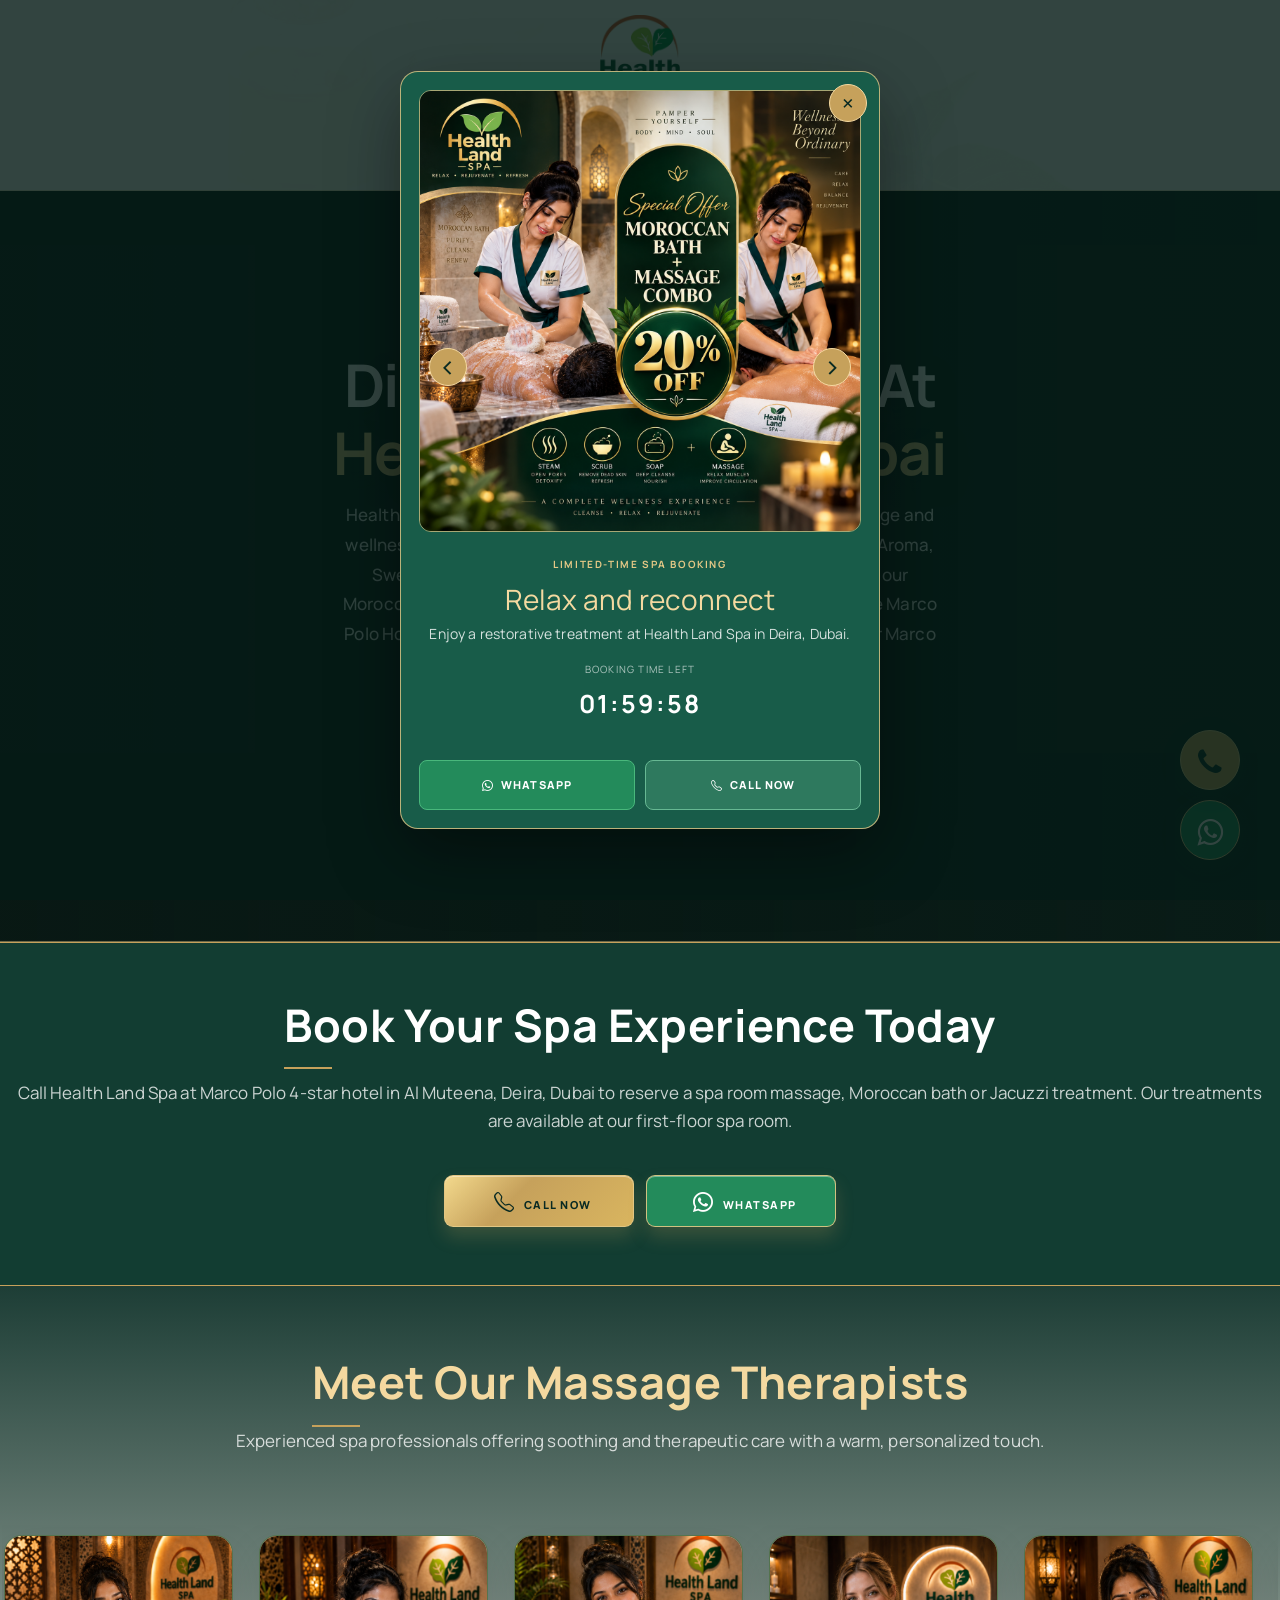
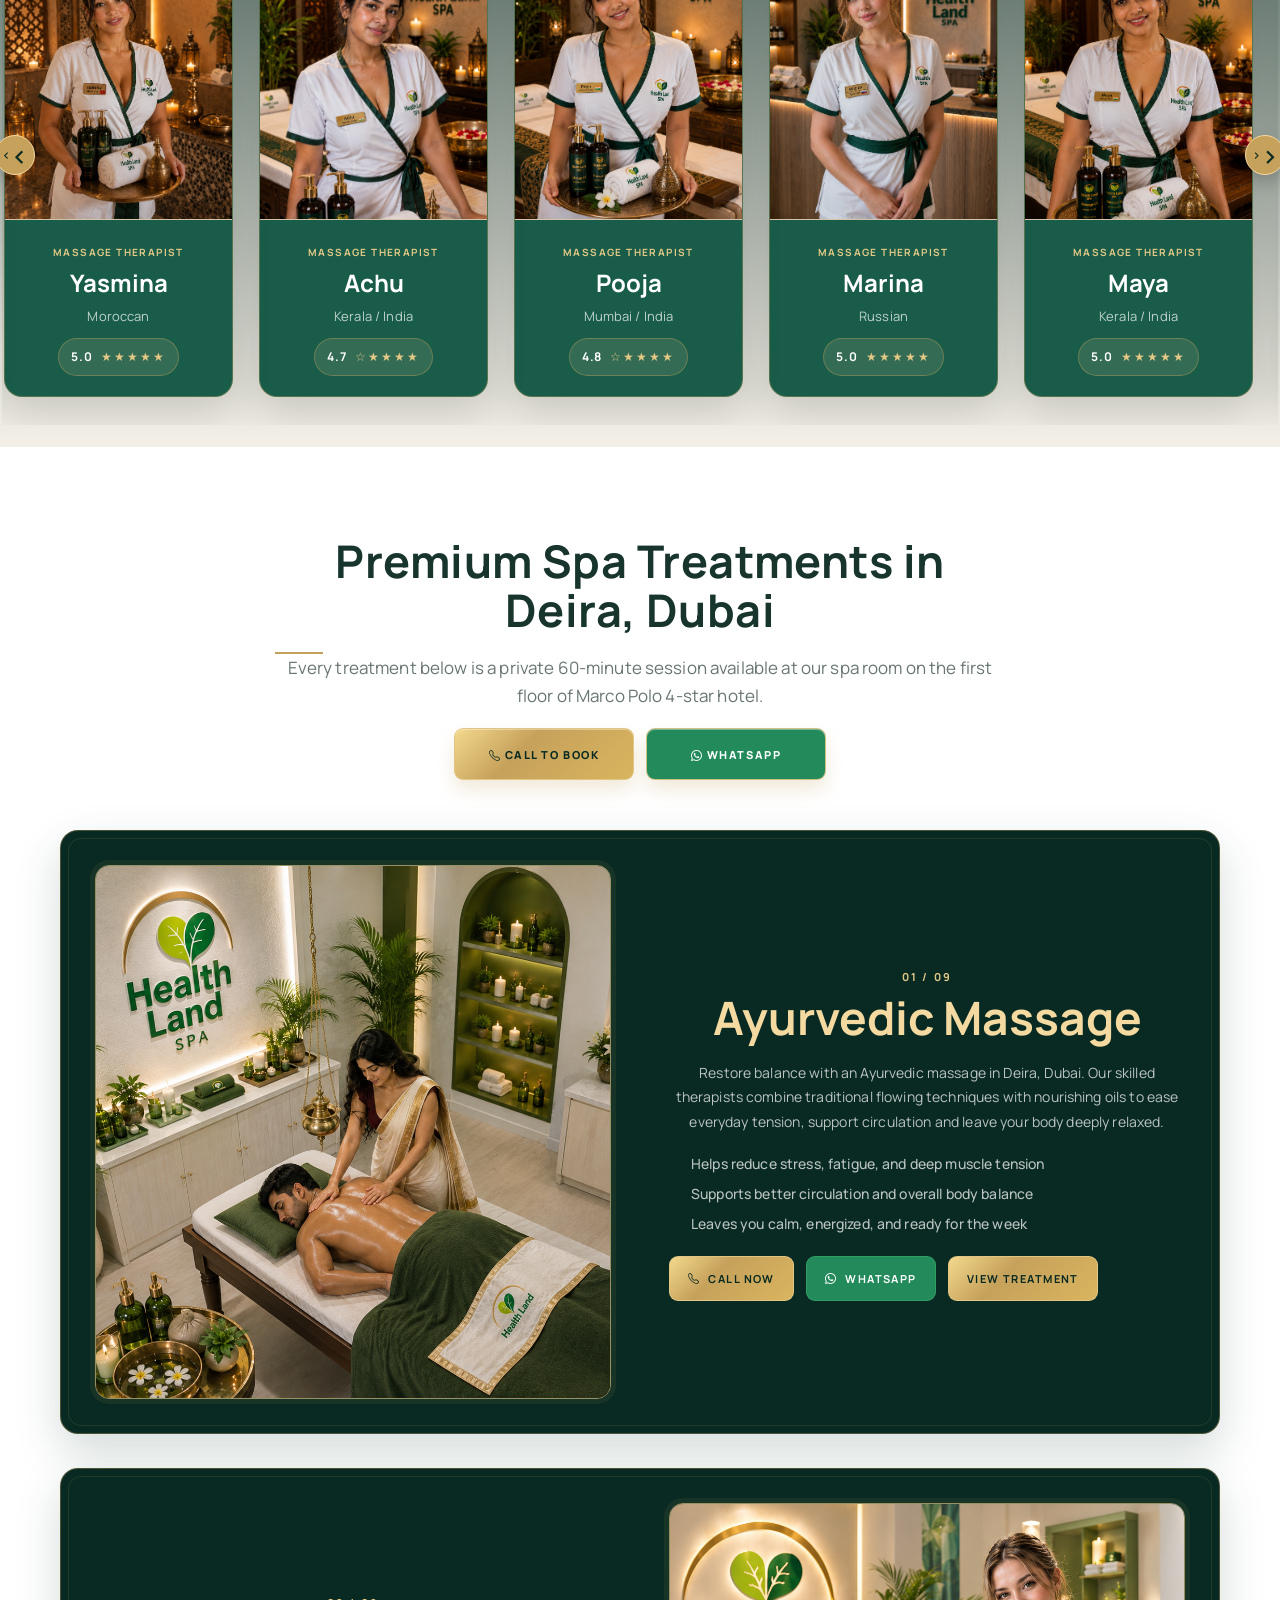
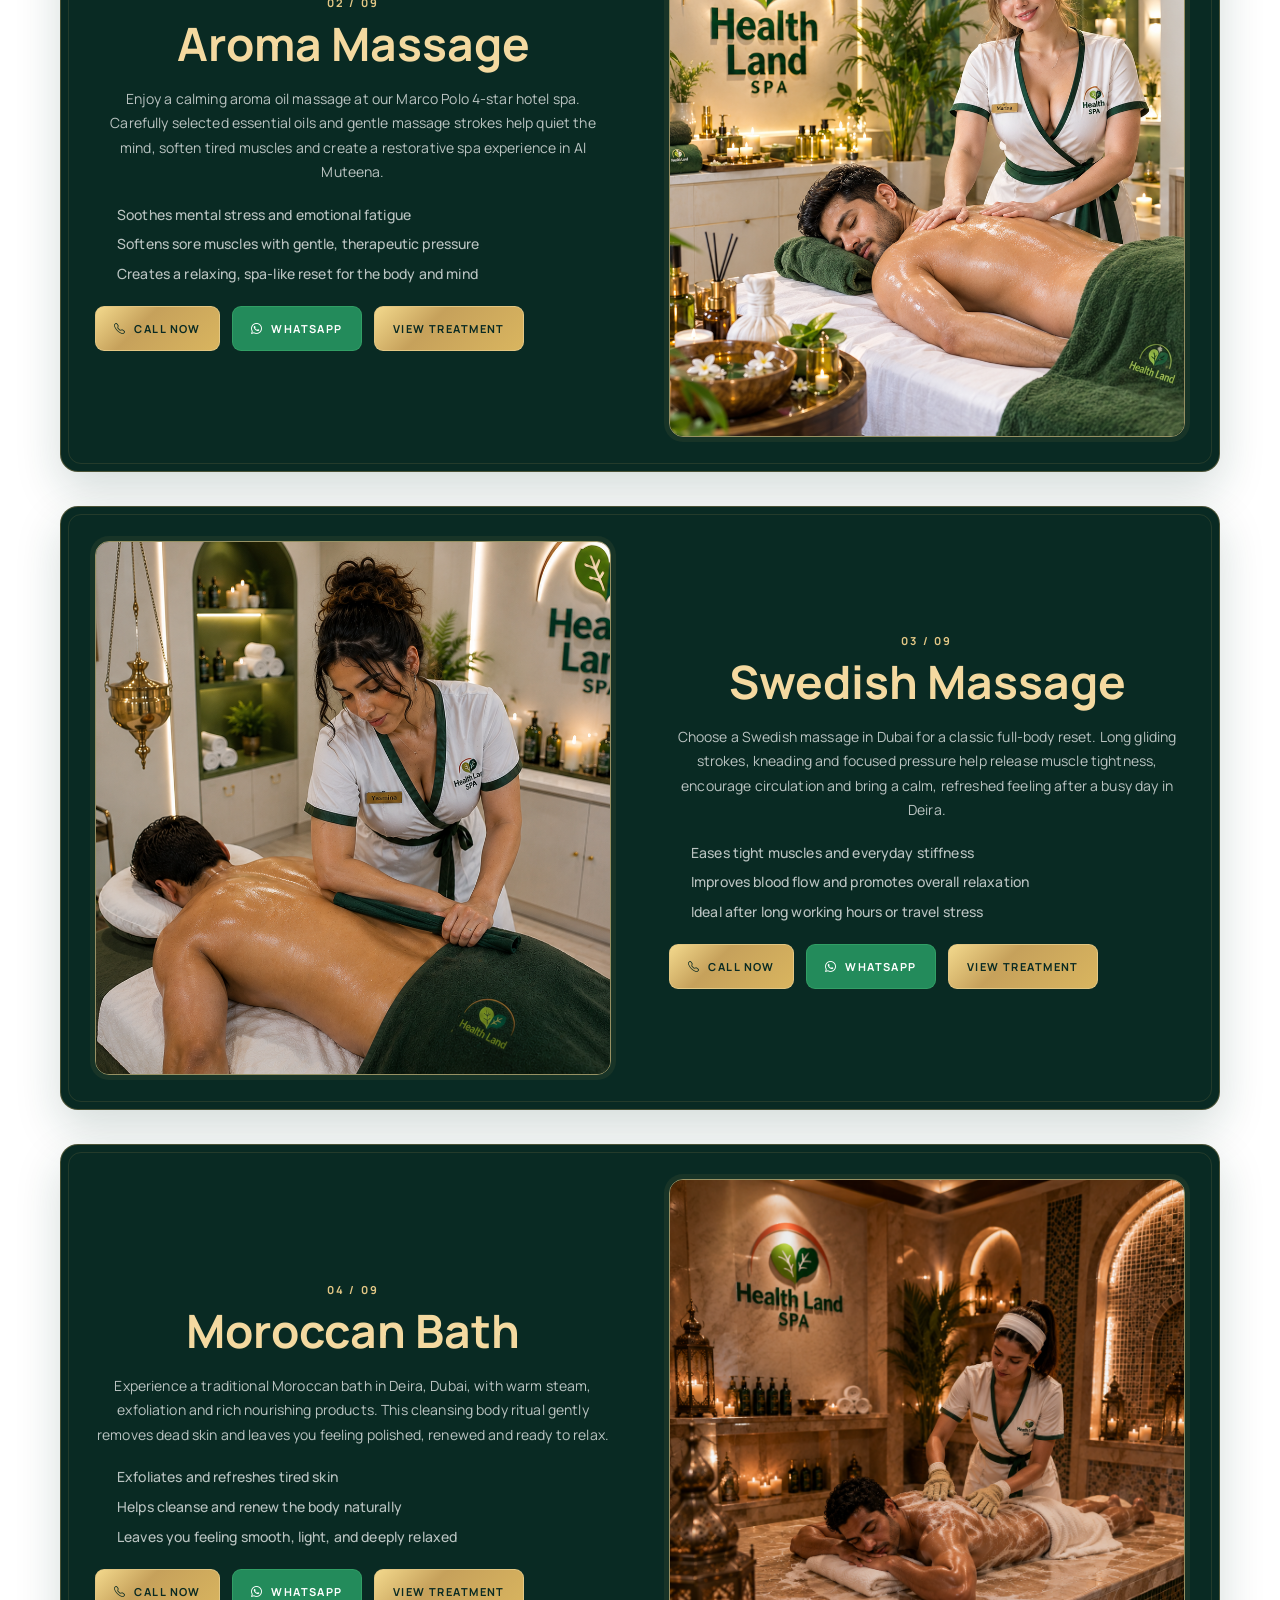
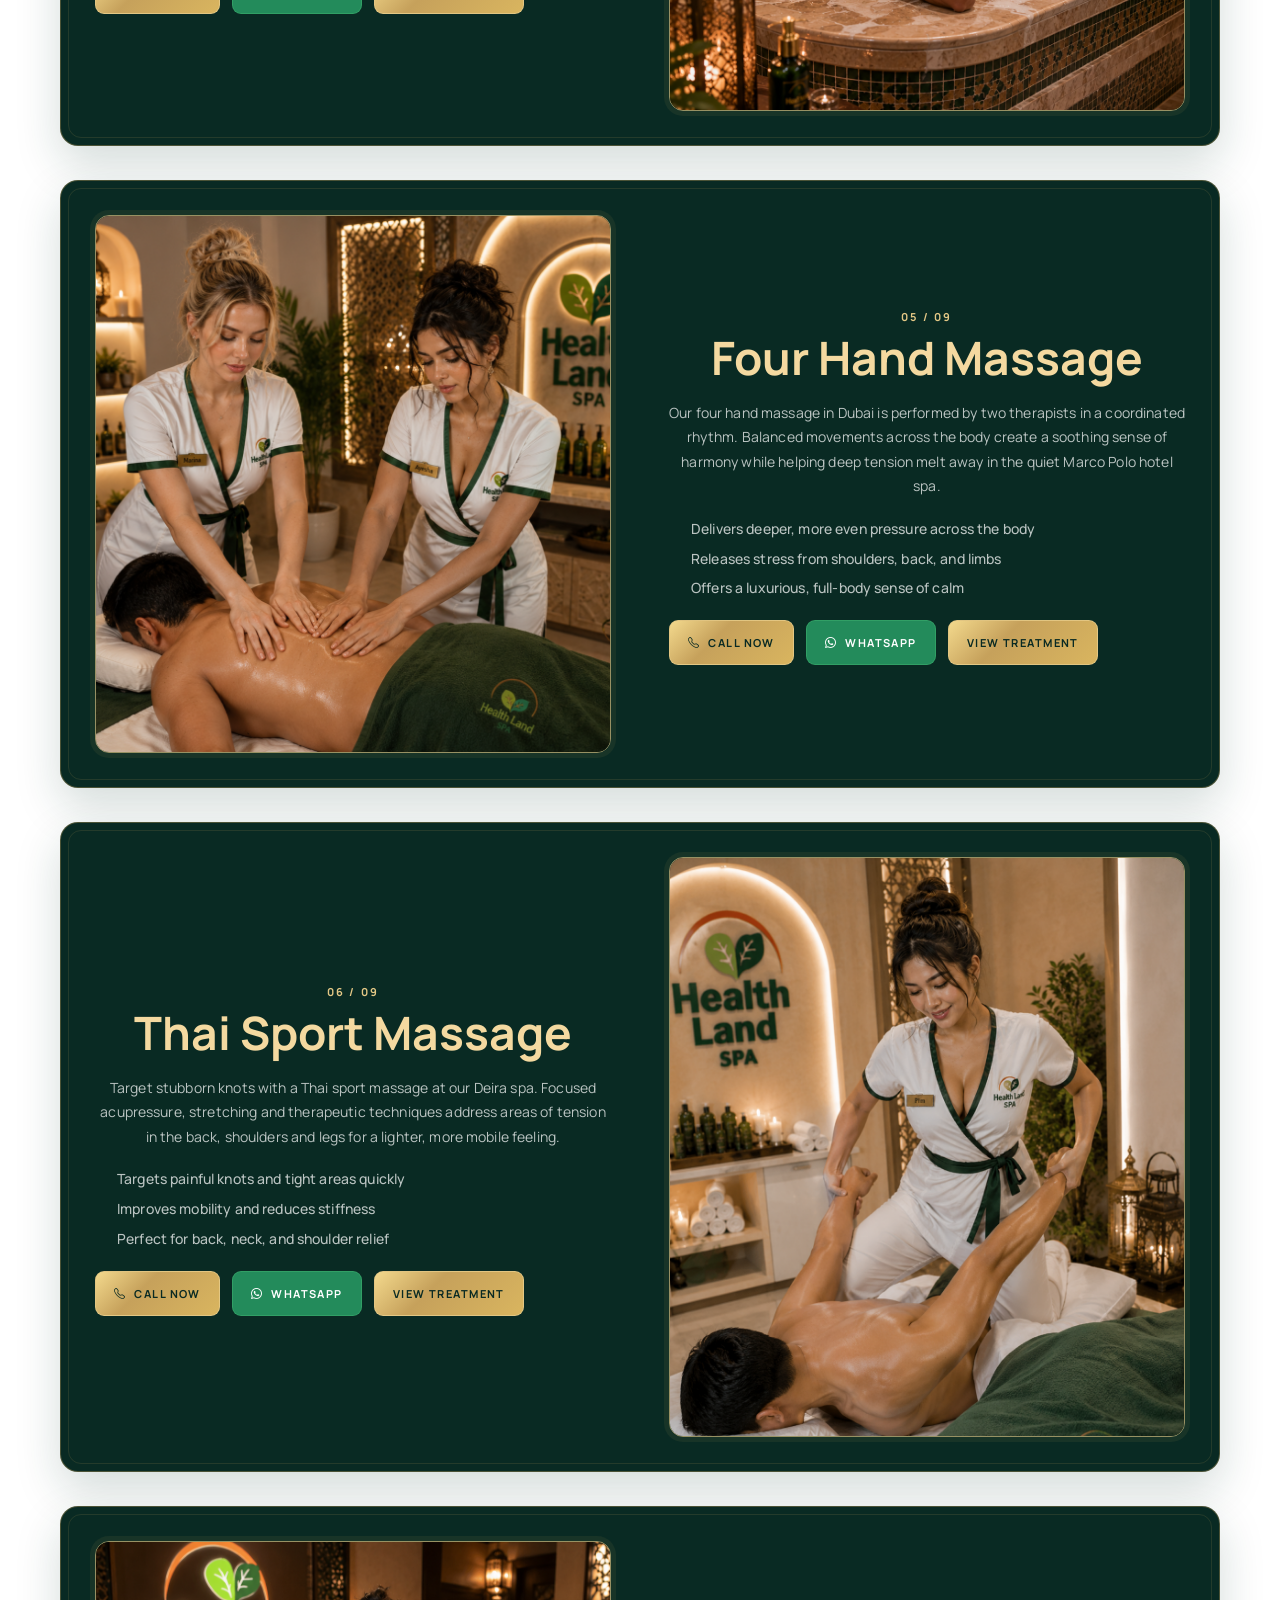
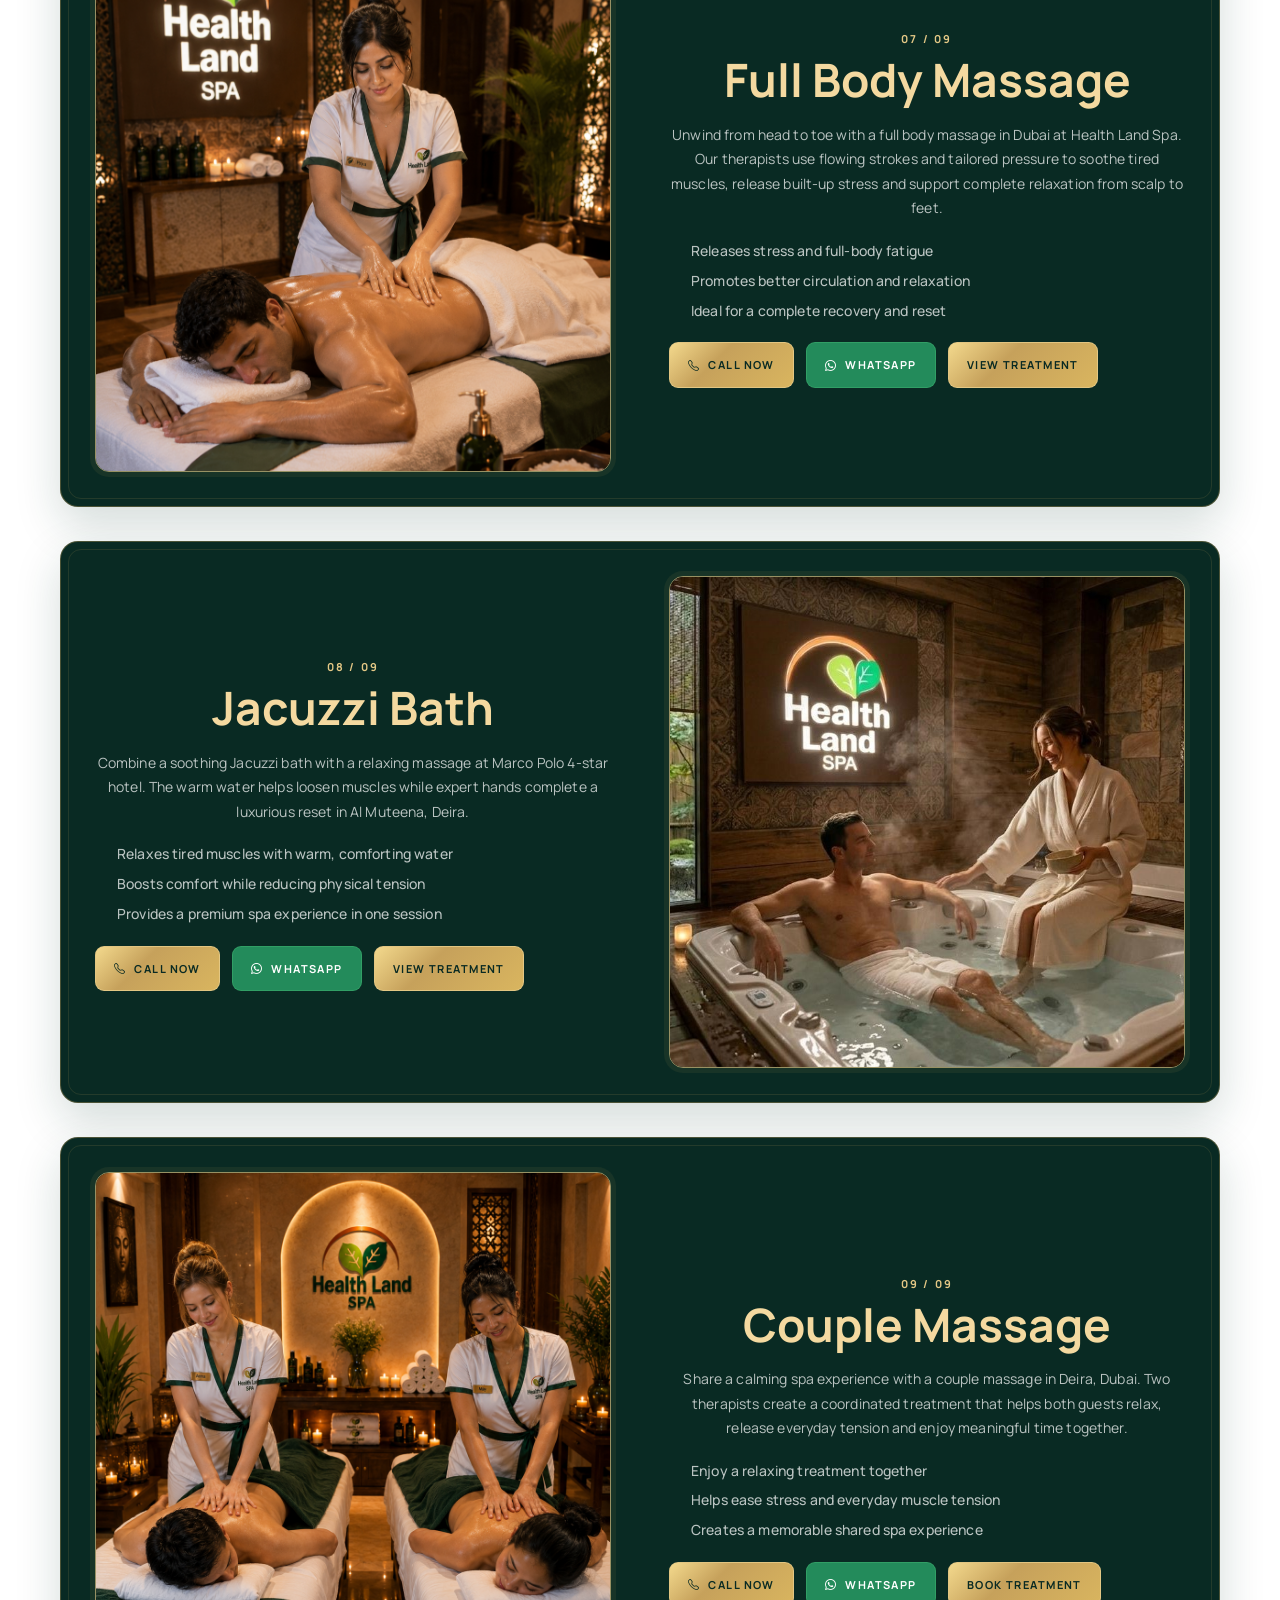
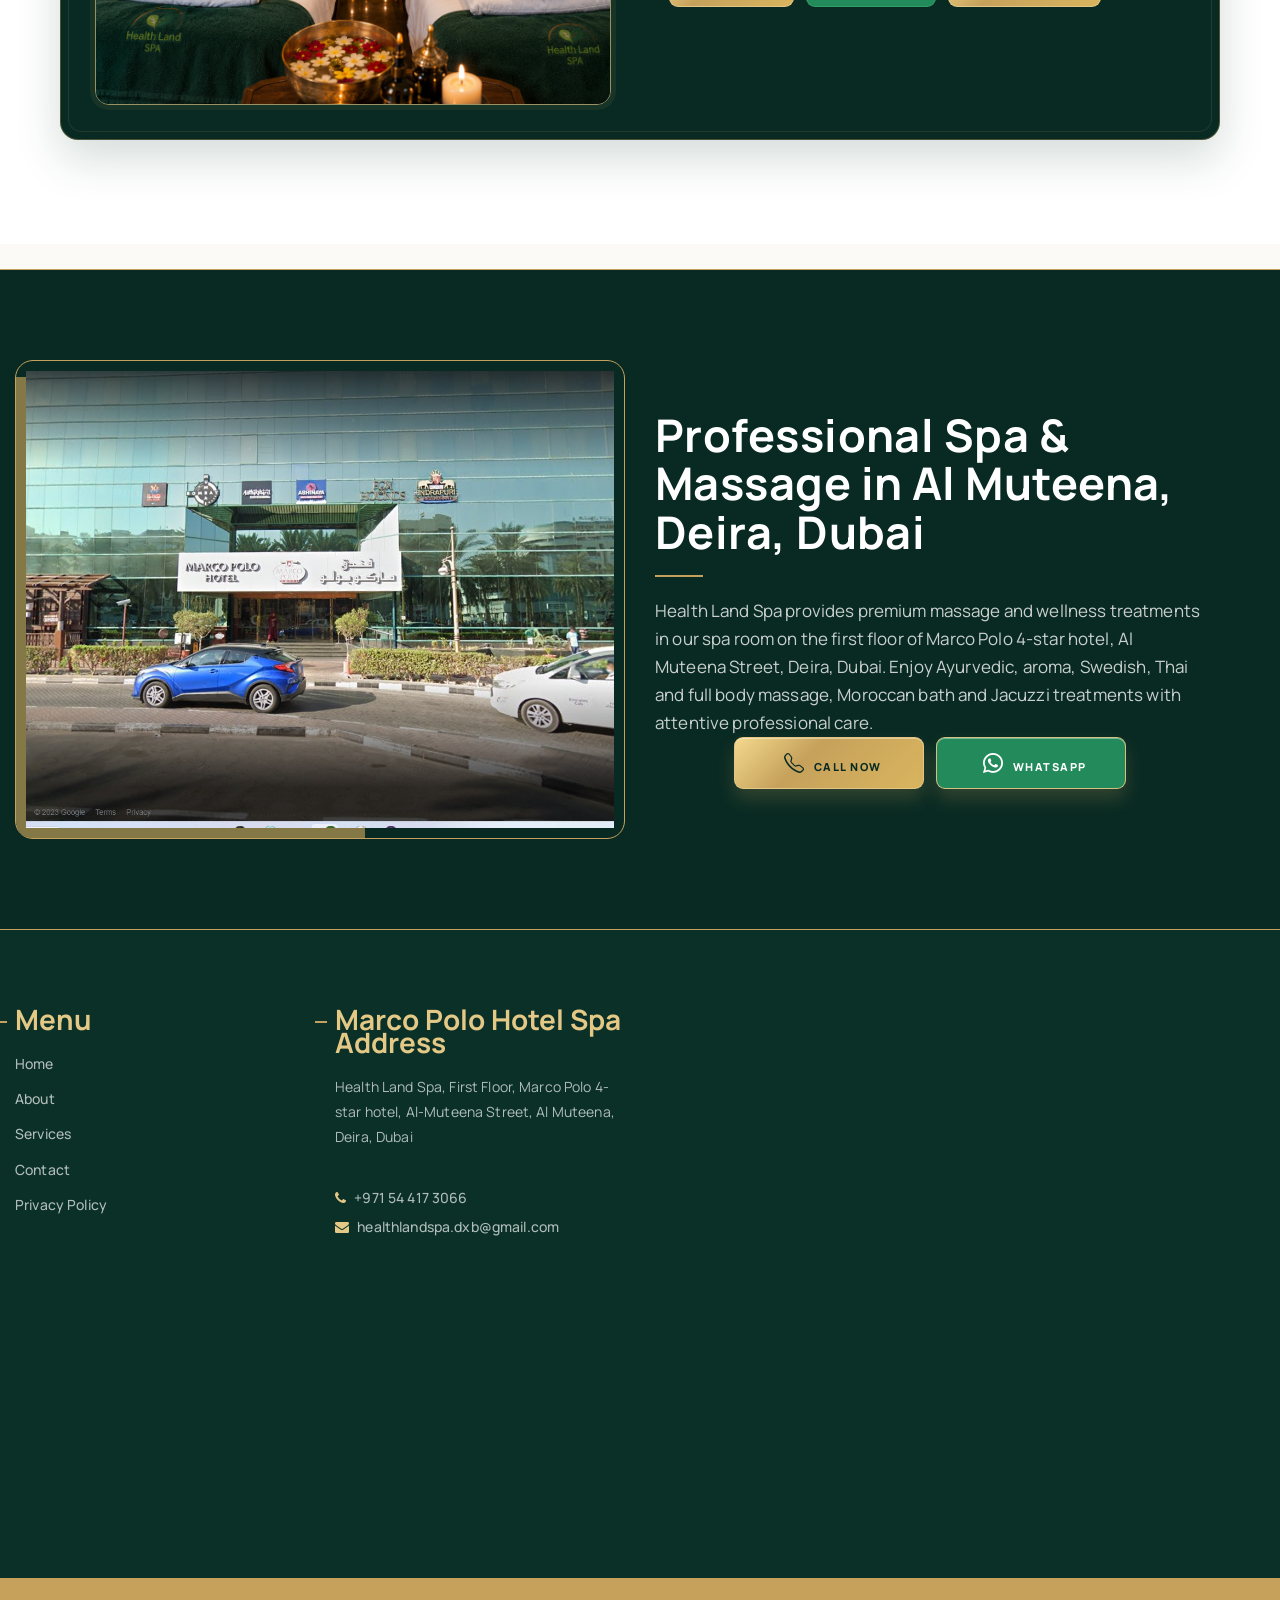
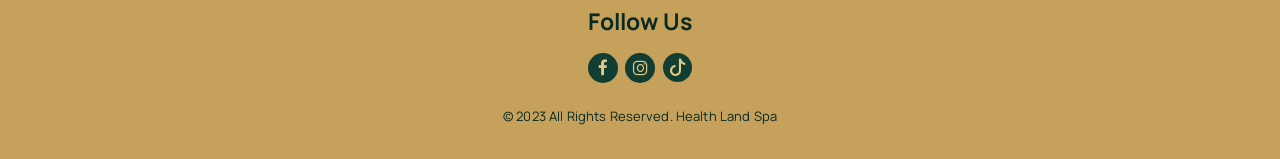
==== commit b52a1daf: "Add Popup" ====
--- a/index.html
+++ b/index.html
@@ -578,6 +578,27 @@
       <a href="tel:+971 544173066" class="float2">
          <i class="fa fa-phone call-float" aria-hidden="true"></i>
       </a>
+      <div class="opening-offer" id="opening-offer" aria-hidden="true" role="dialog" aria-modal="true" aria-labelledby="opening-offer-title">
+         <div class="opening-offer-backdrop" data-offer-close></div>
+         <div class="opening-offer-panel">
+            <button class="opening-offer-close" type="button" aria-label="Close offer" data-offer-close>&times;</button>
+            <button class="opening-offer-arrow opening-offer-prev" type="button" aria-label="Previous offer image">&#8249;</button>
+            <div class="opening-offer-content">
+               <div class="opening-offer-image"><img id="opening-offer-image" src="images/popup_offer-1_moroccan_bath_deira_dubai.png" alt="Moroccan bath offer at Health Land Spa"></div>
+               <div class="opening-offer-copy">
+                  <span class="opening-offer-label">Limited-time spa booking</span>
+                  <h2 id="opening-offer-title">Relax and reconnect</h2>
+                  <p id="opening-offer-description">Enjoy a restorative treatment at Health Land Spa in Deira, Dubai.</p>
+                  <div class="opening-offer-countdown" aria-live="polite"><small>Booking time left</small><strong id="opening-offer-timer">02:00:00</strong></div>
+               </div>
+            </div>
+            <div class="opening-offer-actions">
+               <a class="opening-offer-whatsapp" href="https://api.whatsapp.com/send?phone=%2B971544173066&amp;data="><i class="bi bi-whatsapp" aria-hidden="true"></i> WhatsApp</a>
+               <a class="opening-offer-call" href="tel:+971544173066"><i class="bi bi-telephone" aria-hidden="true"></i> Call Now</a>
+            </div>
+            <button class="opening-offer-arrow opening-offer-next" type="button" aria-label="Next offer image">&#8250;</button>
+         </div>
+      </div>
       <!-- Javascript files-->
       <script src="js/jquery.min.js"></script>
       <script src="js/bootstrap.bundle.min.js"></script>
--- a/css/style.css
+++ b/css/style.css
@@ -1878,6 +1878,124 @@
 .staff-lightbox-details .staff-nationality { margin-bottom: 18px; }
 .staff-lightbox-details .staff-rating { display: inline-flex; }
 
+.opening-offer {
+    align-items: center;
+    display: flex;
+    inset: 0;
+    justify-content: center;
+    opacity: 0;
+    pointer-events: none;
+    position: fixed;
+    transition: opacity .3s ease;
+    visibility: hidden;
+    z-index: 2100;
+}
+
+.opening-offer.is-open {
+    opacity: 1;
+    pointer-events: auto;
+    visibility: visible;
+}
+
+.opening-offer-backdrop {
+    background: rgba(5, 28, 23, .82);
+    inset: 0;
+    position: absolute;
+}
+
+.opening-offer-panel {
+    background: #185c49;
+    border: 1px solid rgba(228,200,134,.8);
+    border-radius: 18px;
+    box-shadow: 0 25px 70px rgba(0,0,0,.4);
+    max-width: 480px;
+    overflow: hidden;
+    position: relative;
+    transform: translateY(16px) scale(.97);
+    transition: transform .3s ease;
+    width: calc(100% - 32px);
+    z-index: 1;
+}
+
+.opening-offer.is-open .opening-offer-panel { transform: translateY(0) scale(1); }
+
+.opening-offer-content { padding: 18px 18px 20px; }
+
+.opening-offer-image {
+    aspect-ratio: 1 / 1;
+    border: 1px solid rgba(228,200,134,.7);
+    border-radius: 12px;
+    overflow: hidden;
+}
+
+.opening-offer-image img {
+    display: block;
+    height: 100%;
+    object-fit: cover;
+    transition: opacity .25s ease;
+    width: 100%;
+}
+
+.opening-offer-copy { padding: 18px 10px 0; text-align: center; }
+.opening-offer-label { color: var(--gold-light); font-size: 10px; font-weight: 700; letter-spacing: .16em; text-transform: uppercase; }
+.opening-offer-copy h2 { color: #f4d9a0; font-family: 'Manrope', sans-serif; font-size: 28px; line-height: 1.15; margin: 8px 0; }
+.opening-offer-copy p { color: rgba(255,255,255,.82); font-size: 14px; line-height: 1.6; margin: 0; }
+.opening-offer-countdown { align-items: center; display: inline-flex; flex-direction: column; margin-top: 14px; }
+.opening-offer-countdown small { color: rgba(255,255,255,.65); font-size: 10px; letter-spacing: .12em; text-transform: uppercase; }
+.opening-offer-countdown strong { color: #fff; font-size: 25px; letter-spacing: .08em; margin-top: 3px; }
+
+.opening-offer-actions {
+    display: grid;
+    gap: 10px;
+    grid-template-columns: 1fr 1fr;
+    padding: 14px 18px 18px;
+}
+
+.opening-offer-actions a {
+    align-items: center;
+    border-radius: 8px;
+    display: flex;
+    font-size: 11px;
+    font-weight: 800;
+    gap: 7px;
+    justify-content: center;
+    letter-spacing: .1em;
+    padding: 14px 10px;
+    text-decoration: none;
+    text-transform: uppercase;
+}
+
+.opening-offer-whatsapp { background: #238b5b; border: 1px solid #49b87c; color: #fff; }
+.opening-offer-call { background: #2e795e; border: 1px solid #67b893; color: #fff; }
+.opening-offer-actions a:hover { filter: brightness(1.1); }
+
+.opening-offer-close,
+.opening-offer-arrow {
+    align-items: center;
+    background: var(--gold);
+    border: 1px solid #f4d9a0;
+    border-radius: 50%;
+    color: var(--forest-deep);
+    cursor: pointer;
+    display: flex;
+    height: 38px;
+    justify-content: center;
+    line-height: 1;
+    padding: 0;
+    position: absolute;
+    transition: transform .2s ease, background .2s ease;
+    width: 38px;
+    z-index: 2;
+}
+
+.opening-offer-close { font-size: 24px; right: 12px; top: 12px; }
+.opening-offer-arrow { font-size: 29px; top: 39%; transform: translateY(-50%); }
+.opening-offer-prev { left: 28px; }
+.opening-offer-next { right: 28px; }
+.opening-offer-close:hover,
+.opening-offer-arrow:hover { background: var(--gold-light); transform: scale(1.08); }
+.opening-offer-arrow:hover { transform: translateY(-50%) scale(1.08); }
+
 .staff-lightbox-close,
 .staff-lightbox-arrow {
     align-items: center;
